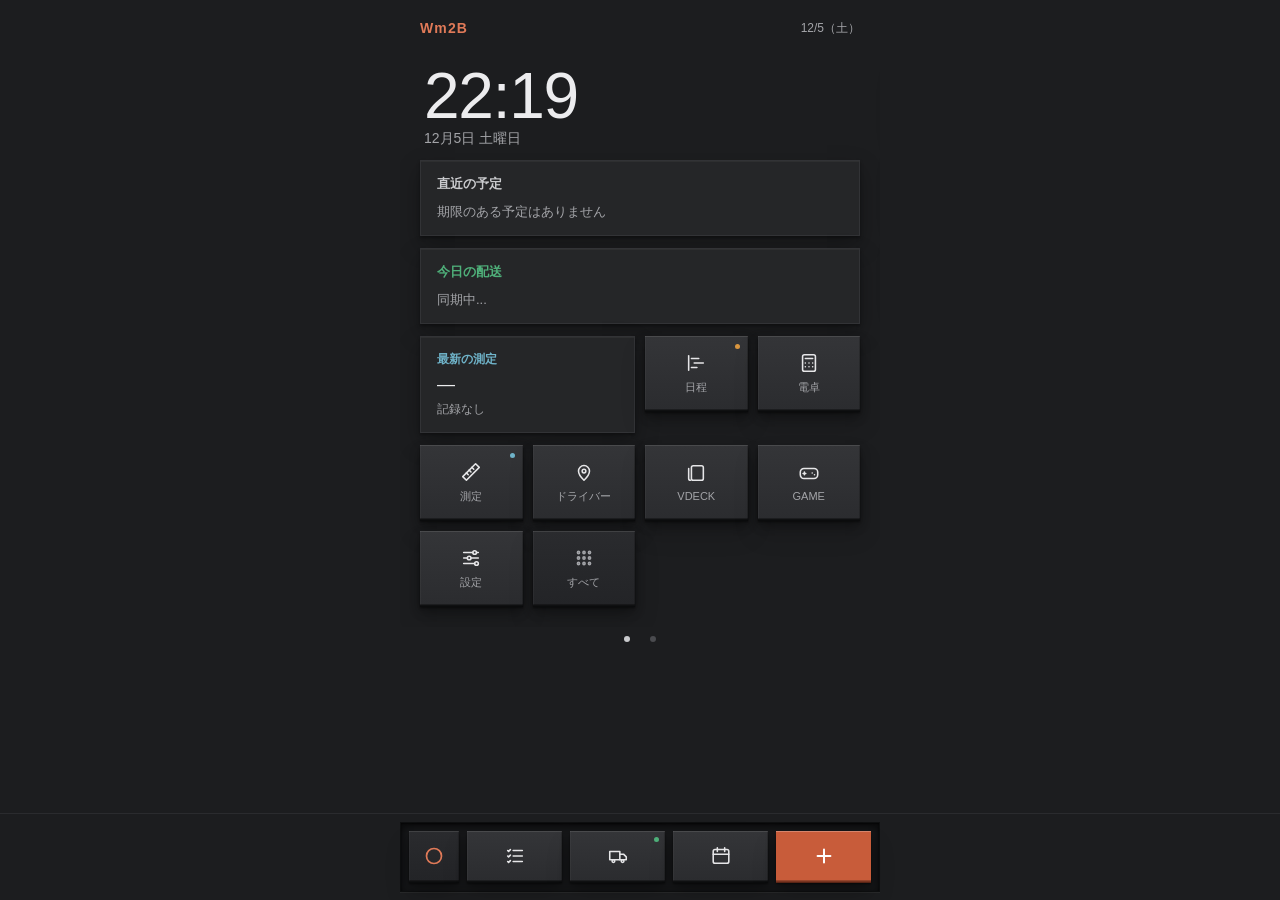
==== index.html @ 2be6dd9e "ドックのホームキーを並べ替え可能にし、アイコンをAndroid風の丸に変更 ホームキー(hk)を並びの1項目にして、ドックの中でだけ動かせるようにした（ホーム画面への移動・非表示は不可）。 以前の保存" ====
<!DOCTYPE html>
<html lang="ja">
<head>
  <meta charset="UTF-8">
  <meta name="viewport" content="width=device-width, initial-scale=1.0, maximum-scale=1.0, user-scalable=no">
  <meta name="theme-color" content="#1C1D1F">
  <meta name="apple-mobile-web-app-capable" content="yes">
  <meta name="apple-mobile-web-app-status-bar-style" content="black">
  <meta name="apple-mobile-web-app-title" content="Wm2B">
  <link rel="manifest" href="manifest.json">
  <link rel="apple-touch-icon" href="icons/icon-192.png">
  <title>Wm2B</title>
  <link rel="stylesheet" href="style.css">
</head>
<body>

<!-- ========== MASCOT DEF (hidden) ========== -->
<!-- オリジナルキャラ「リマちゃん」 クリーム色のシンプルぷりぷり生物 -->
<svg width="0" height="0" style="position:absolute">
  <defs>
    <symbol id="rimachan" viewBox="0 0 100 105">
      <circle cx="50" cy="56" r="44" fill="#F0EBE6"/>
      <circle cx="33" cy="44" r="2.5" fill="#1A1614"/>
      <circle cx="59" cy="44" r="2.5" fill="#1A1614"/>
      <path d="M39 54 Q46 57 53 54"
            stroke="#1A1614" stroke-width="2.5" fill="none" stroke-linecap="round"/>
    </symbol>
  </defs>
</svg>

<!-- ========== HEADER ========== -->
<header class="header">
  <button class="hdr-home" onclick="openLauncher()" aria-label="ホームへ戻る">
    <svg viewBox="0 0 24 24" fill="none" stroke="currentColor" stroke-width="2.2" stroke-linecap="round" stroke-linejoin="round"><path d="M15 5l-7 7 7 7"/></svg>
  </button>
  <span class="header-title" onclick="forceUpdate()" style="cursor:pointer;">Wm2B</span>
  <span class="urgent-badge" id="urgentBadge"></span>
  <span class="header-date" id="headerDate"></span>
  <button class="pat-status" id="patStatus" onclick="showPatStatusDetail()" aria-label="投函箱PAT接続状態"></button>
</header>

<!-- ========== MAIN ========== -->
<main class="main">

  <!-- HOME -->
  <div id="tab-home" class="tab-content active">
    <div id="notifBanner" class="banner" style="display:none">
      <span>🔔 期限前に通知を受け取りませんか？</span>
      <button onclick="requestNotif()">許可する</button>
    </div>

    <div id="homeContent"></div>

    <button class="btn btn-accent" style="margin-top:14px;" onclick="switchTab('add', document.getElementById('nav-add') || document.createElement('button')); rimaTapCount();">＋ 追加</button>
  </div>

  <!-- ADD -->
  <div id="tab-add" class="tab-content">
    <form id="addForm" autocomplete="off">
      <div class="form-group">
        <label class="form-label">タイトル <span style="color:var(--danger)">*</span></label>
        <div class="input-wrap">
        <input type="text" class="form-input" id="titleInput" placeholder="例：○○社 納品締め切り" required>
        <button type="button" class="clear-x" onclick="clearFormInput(this)">×</button>
        </div>
      </div>
      <div class="form-group">
        <label class="form-label">期限日 <span style="color:var(--danger)">*</span></label>
        <div class="input-wrap">
        <input type="date" class="form-input" id="deadlineInput" required>
        <button type="button" class="clear-x" onclick="clearFormInput(this)">×</button>
        </div>
      </div>
      <div class="form-group">
        <label class="form-label">カテゴリー</label>
        <select class="form-input" id="categoryInput">
          <option value="manual">手動入力</option>
          <option value="excel">Excel（SGT）</option>
          <option value="obsidian">Obsidian</option>
          <option value="claude">Claude会話</option>
        </select>
      </div>
      <div class="form-group">
        <label class="form-label">何日前から通知</label>
        <select class="form-input" id="advanceDaysInput">
          <option value="1">1日前</option>
          <option value="3" selected>3日前</option>
          <option value="5">5日前</option>
          <option value="7">1週間前</option>
          <option value="14">2週間前</option>
          <option value="30">1ヶ月前</option>
        </select>
      </div>
      <div class="form-group">
        <label class="form-label">メモ</label>
        <div class="input-wrap is-ta">
        <textarea class="form-input" id="notesInput" placeholder="詳細・備考（任意）"></textarea>
        <button type="button" class="clear-x" onclick="clearFormInput(this)">×</button>
        </div>
      </div>
      <button type="submit" class="btn btn-accent">追加する</button>
    </form>
  </div>

  <!-- SETTINGS -->
  <div id="tab-settings" class="tab-content">

    <!-- グループ1: 通知 -->
    <div class="set-group">
      <div class="set-section-title">通知</div>
      <div class="set-item set-only">
        <div class="set-info">
          <div class="set-label">通知設定</div>
          <div class="set-sub" id="notifStatus">確認中...</div>
        </div>
        <div class="set-act">
          <button class="sm-btn sm-btn-accent" onclick="requestNotif()">設定する</button>
        </div>
      </div>
    </div>

    <!-- グループ2: 表示 -->
    <div class="set-group">
      <div class="set-section-title">表示</div>
      <div class="set-item set-first">
        <div class="set-info">
          <div class="set-label">完了済みを表示</div>
          <div class="set-sub">ホームに完了リマインドも出す</div>
        </div>
        <div class="set-act">
          <label class="toggle">
            <input type="checkbox" id="showCompleted" onchange="renderHome()">
            <span class="toggle-sl"></span>
          </label>
        </div>
      </div>
    </div>

    <!-- ホーム画面：長押し編集の「−」で隠したキー・ウィジェットをここから戻す（launcher.js:lnRenderHiddenList） -->
    <div class="set-group">
      <div class="set-section-title">ホーム画面</div>
      <div id="lnHiddenList"></div>
    </div>

    <!-- グループ3: GitHub Gist 同期 -->
    <div class="set-group">
      <div class="set-section-title">GitHub Gist 同期</div>
      <div class="set-item set-first set-col">
        <div class="set-label">🔗 自動同期</div>
        <div class="set-sub">毎晩23:45にタスクスケジューラが自動更新します</div>
        <div style="font-size:11px; color:var(--text-faint); word-break:break-all; background:var(--bg-2); border:1px solid var(--border); border-radius:8px; padding:8px 10px; font-family:monospace; line-height:1.6;" id="gistUrlDisplay"></div>
        <button class="sm-btn sm-btn-accent" style="width:100%; padding:9px;" onclick="syncFromGist(true)">今すぐ同期</button>
      </div>
      <div class="set-item set-last set-col">
        <div class="set-label">📬 投函箱Gist設定</div>
        <div class="set-sub">手動追加をObsidianに届ける仕組み（各デバイスで1回だけ設定）</div>
        <input type="text" class="form-input" id="mailboxGistId" placeholder="GistID（URLの末尾の英数字）" style="font-size:13px;">
        <input type="password" class="form-input" id="mailboxPat" placeholder="Fine-grained PAT" style="font-size:13px;">
        <button class="sm-btn sm-btn-accent" style="width:100%; padding:9px;" onclick="saveMailboxSettings()">保存する</button>
        <div style="font-size:11px; color:var(--text-faint);" id="mailboxStatus"></div>
      </div>
    </div>

    <!-- グループ4: データ管理 -->
    <div class="set-group">
      <div class="set-section-title">データ管理</div>
      <div class="set-item set-first">
        <div class="set-info">
          <div class="set-label">データエクスポート</div>
          <div class="set-sub">JSONでバックアップ保存</div>
        </div>
        <div class="set-act">
          <button class="sm-btn sm-btn-sec" onclick="exportData()">書き出す</button>
        </div>
      </div>
      <div class="set-item set-last">
        <div class="set-info">
          <div class="set-label">バックアップを復元</div>
          <div class="set-sub">エクスポートしたJSONを読み込む</div>
        </div>
        <div class="set-act">
          <label class="sm-btn sm-btn-sec" style="cursor:pointer; display:inline-block;">
            <input type="file" accept=".json" style="display:none" onchange="importBackup(this)">
            読み込む
          </label>
        </div>
      </div>
    </div>

    <!-- 操作ボタン群 -->
    <div style="margin-top:4px;">
      <button class="btn btn-secondary" onclick="forceUpdate()">🔄 最新版に更新</button>
      <button class="btn btn-secondary" onclick="clearCompleted()">完了済みをまとめて削除</button>
      <button class="btn btn-danger" onclick="clearAll()">全データ削除</button>
    </div>
    <div style="text-align:center; margin-top:28px; color:var(--text-faint); font-size:11px; line-height:2;">
      おじさんリマインダー v1.5<br>
      データはこのデバイスのみに保存されます
    </div>
  </div>

  <!-- CALENDAR -->
  <div id="tab-calendar" class="tab-content">
    <div class="cal-nav">
      <button class="cal-nav-btn" onclick="calPrev()">‹</button>
      <span class="cal-month-label" id="calMonthLabel"></span>
      <button class="cal-nav-btn" onclick="calNext()">›</button>
    </div>
    <div class="cal-grid" id="calGrid"></div>
    <div id="calDetail"></div>
  </div>

  <!-- SCHEDULE -->
  <div id="tab-schedule" class="tab-content">
    <div class="sch-title-bar">引取・配送日程</div>
    <div class="sch-week-nav">
      <button type="button" class="sch-week-btn" id="schPrevBtn" onclick="schPrevWeek()">◀ 前週</button>
      <span class="sch-week-label" id="schWeekLabel">今週</span>
      <button type="button" class="sch-week-btn" id="schNextBtn" onclick="schNextWeek()">来週 ▶</button>
    </div>
    <div id="scheduleGrid"></div>
    <div id="schSynced" class="sch-synced"></div>
  </div>

  <!-- GANTT -->
  <div id="tab-gantt" class="tab-content">
    <div class="gantt-summary">工程ガントチャート（SGT2605 日程シート）</div>
    <div class="gantt-outer" id="ganttOuter">
      <div id="ganttInner"></div>
    </div>
  </div>

  <!-- CALC -->
  <div id="tab-calc" class="tab-content">
    <div class="calc-pg-wrap" id="calcPgWrap">
      <div class="calc-pg" id="calcPg0">
        <div class="calc-container">

      <!-- 変換パネル -->
      <div class="calc-conv">
        <div class="calc-conv-item">
          <div class="calc-conv-value" id="convKgfNm">—</div>
        </div>
        <div class="calc-conv-item">
          <div class="calc-conv-value" id="convNmKgf">—</div>
        </div>
        <div class="calc-conv-item">
          <div class="calc-conv-value" id="convTg">—</div>
        </div>
        <div class="calc-conv-item">
          <div class="calc-conv-value" id="convSrb">—</div>
        </div>
        <div class="calc-conv-item">
          <div class="calc-conv-value" id="convSra">—</div>
        </div>
      </div>

      <!-- 電卓本体 -->
      <div class="calc-right">
        <!-- 上: 履歴パネル -->
        <div class="calc-history">
          <div class="calc-history-title">履歴</div>
          <div class="calc-history-list" id="calcHistoryList">
            <div class="calc-history-empty">まだ計算してへん</div>
          </div>
        </div>
        <div class="calc-display">
          <div class="calc-sub" id="calcSub"></div>
          <div class="calc-main" id="calcMain">0</div>
        </div>
        <div class="calc-grid">
          <button class="calc-btn calc-btn-func" onclick="calcFn('C')">C</button>
          <button class="calc-btn calc-btn-func" onclick="calcFn('⌫')">⌫</button>
          <button class="calc-btn calc-btn-func" onclick="calcFn('+/-')">+/−</button>
          <button class="calc-btn calc-btn-op"   onclick="calcFn('÷')">÷</button>
          <button class="calc-btn calc-btn-num"  onclick="calcNum('7')">7</button>
          <button class="calc-btn calc-btn-num"  onclick="calcNum('8')">8</button>
          <button class="calc-btn calc-btn-num"  onclick="calcNum('9')">9</button>
          <button class="calc-btn calc-btn-op"   onclick="calcFn('×')">×</button>
          <button class="calc-btn calc-btn-num"  onclick="calcNum('4')">4</button>
          <button class="calc-btn calc-btn-num"  onclick="calcNum('5')">5</button>
          <button class="calc-btn calc-btn-num"  onclick="calcNum('6')">6</button>
          <button class="calc-btn calc-btn-op"   onclick="calcFn('−')">−</button>
          <button class="calc-btn calc-btn-num"  onclick="calcNum('1')">1</button>
          <button class="calc-btn calc-btn-num"  onclick="calcNum('2')">2</button>
          <button class="calc-btn calc-btn-num"  onclick="calcNum('3')">3</button>
          <button class="calc-btn calc-btn-op"   onclick="calcFn('+')">+</button>
          <button class="calc-btn calc-btn-num calc-btn-wide" onclick="calcNum('0')">0</button>
          <button class="calc-btn calc-btn-num"  onclick="calcNum('.')">.</button>
          <button class="calc-btn calc-btn-eq"   onclick="calcFn('=')">=</button>
        </div>
      </div>

        </div>
      </div>
      <div class="calc-pg pg-right" id="calcPg1">
        <div class="meas-container"><div class="meas-reset-bar">
          <button class="meas-bar-btn meas-bar-save" onclick="measSave()">SAVE</button>
          <button class="meas-bar-btn meas-bar-log"  id="measLogBtn" onclick="measToggleHist()">LOG</button>
          <button class="meas-bar-btn meas-bar-reset" onclick="resetAllMeas()">全リセット</button>
        </div>
          <div class="meas-phase">
            <div class="meas-phase-hd th-u">U相</div>
            <table class="meas-tbl">
              <tr><th style="width:8%"></th><th class="th-ur"><span class="meas-th-inner">R<button class="col-reset" onclick="clearMeasCol('u','r')">CLR</button></span></th><th class="meas-sep-th"></th><th><span class="meas-th-inner">A<button class="col-reset" onclick="clearMeasCol('u','a')">CLR</button></span></th><th><span class="meas-th-inner">B<button class="col-reset" onclick="clearMeasCol('u','b')">CLR</button></span></th></tr>
              <tr><td class="meas-lbl">ON</td>
                <td><div class="meas-td-wrap"><input class="meas-in" id="mu_on_r" type="text" inputmode="decimal" pattern="[0-9.\-]*" oninput="autoDecimalMeas(this,'u')"><button class="meas-x" onclick="clearMeasInput(this,'u')">×</button></div></td>
                <td class="meas-sep-lbl">OFF</td>
                <td><div class="meas-td-wrap"><input class="meas-in" id="mu_on_a" type="text" inputmode="decimal" pattern="[0-9.\-]*" oninput="autoDecimalMeas(this,'u')"><button class="meas-x" onclick="clearMeasInput(this,'u')">×</button></div></td>
                <td><div class="meas-td-wrap"><input class="meas-in" id="mu_on_b" type="text" inputmode="decimal" pattern="[0-9.\-]*" oninput="autoDecimalMeas(this,'u')"><button class="meas-x" onclick="clearMeasInput(this,'u')">×</button></div></td></tr>
              <tr><td class="meas-lbl">OFF</td>
                <td><div class="meas-td-wrap"><input class="meas-in" id="mu_off_r" type="text" inputmode="decimal" pattern="[0-9.\-]*" oninput="autoDecimalMeas(this,'u')"><button class="meas-x" onclick="clearMeasInput(this,'u')">×</button></div></td>
                <td class="meas-sep-lbl">ON</td>
                <td><div class="meas-td-wrap"><input class="meas-in" id="mu_off_a" type="text" inputmode="decimal" pattern="[0-9.\-]*" oninput="autoDecimalMeas(this,'u')"><button class="meas-x" onclick="clearMeasInput(this,'u')">×</button></div></td>
                <td><div class="meas-td-wrap"><input class="meas-in" id="mu_off_b" type="text" inputmode="decimal" pattern="[0-9.\-]*" oninput="autoDecimalMeas(this,'u')"><button class="meas-x" onclick="clearMeasInput(this,'u')">×</button></div></td></tr>
              <tr><td class="meas-lbl">判定</td>
                <td class="meas-diff" id="mu_d_r"><span class="d-num">—</span><span class="d-lbl"></span></td>
                <td class="meas-sep-td"></td>
                <td class="meas-diff" id="mu_d_a"><span class="d-num">—</span><span class="d-lbl"></span></td>
                <td class="meas-diff" id="mu_d_b"><span class="d-num">—</span><span class="d-lbl"></span></td></tr>
            </table>
          </div>
          <div class="meas-phase">
            <div class="meas-phase-hd th-v">V相</div>
            <table class="meas-tbl">
              <tr><th style="width:8%"></th><th class="th-vr"><span class="meas-th-inner">R<button class="col-reset" onclick="clearMeasCol('v','r')">CLR</button></span></th><th class="meas-sep-th"></th><th><span class="meas-th-inner">A<button class="col-reset" onclick="clearMeasCol('v','a')">CLR</button></span></th><th><span class="meas-th-inner">B<button class="col-reset" onclick="clearMeasCol('v','b')">CLR</button></span></th></tr>
              <tr><td class="meas-lbl">ON</td>
                <td><div class="meas-td-wrap"><input class="meas-in" id="mv_on_r" type="text" inputmode="decimal" pattern="[0-9.\-]*" oninput="autoDecimalMeas(this,'v')"><button class="meas-x" onclick="clearMeasInput(this,'v')">×</button></div></td>
                <td class="meas-sep-lbl">OFF</td>
                <td><div class="meas-td-wrap"><input class="meas-in" id="mv_on_a" type="text" inputmode="decimal" pattern="[0-9.\-]*" oninput="autoDecimalMeas(this,'v')"><button class="meas-x" onclick="clearMeasInput(this,'v')">×</button></div></td>
                <td><div class="meas-td-wrap"><input class="meas-in" id="mv_on_b" type="text" inputmode="decimal" pattern="[0-9.\-]*" oninput="autoDecimalMeas(this,'v')"><button class="meas-x" onclick="clearMeasInput(this,'v')">×</button></div></td></tr>
              <tr><td class="meas-lbl">OFF</td>
                <td><div class="meas-td-wrap"><input class="meas-in" id="mv_off_r" type="text" inputmode="decimal" pattern="[0-9.\-]*" oninput="autoDecimalMeas(this,'v')"><button class="meas-x" onclick="clearMeasInput(this,'v')">×</button></div></td>
                <td class="meas-sep-lbl">ON</td>
                <td><div class="meas-td-wrap"><input class="meas-in" id="mv_off_a" type="text" inputmode="decimal" pattern="[0-9.\-]*" oninput="autoDecimalMeas(this,'v')"><button class="meas-x" onclick="clearMeasInput(this,'v')">×</button></div></td>
                <td><div class="meas-td-wrap"><input class="meas-in" id="mv_off_b" type="text" inputmode="decimal" pattern="[0-9.\-]*" oninput="autoDecimalMeas(this,'v')"><button class="meas-x" onclick="clearMeasInput(this,'v')">×</button></div></td></tr>
              <tr><td class="meas-lbl">判定</td>
                <td class="meas-diff" id="mv_d_r"><span class="d-num">—</span><span class="d-lbl"></span></td>
                <td class="meas-sep-td"></td>
                <td class="meas-diff" id="mv_d_a"><span class="d-num">—</span><span class="d-lbl"></span></td>
                <td class="meas-diff" id="mv_d_b"><span class="d-num">—</span><span class="d-lbl"></span></td></tr>
            </table>
          </div>
          <div class="meas-phase">
            <div class="meas-phase-hd th-w">W相</div>
            <table class="meas-tbl">
              <tr><th style="width:8%"></th><th class="th-wr"><span class="meas-th-inner">R<button class="col-reset" onclick="clearMeasCol('w','r')">CLR</button></span></th><th class="meas-sep-th"></th><th><span class="meas-th-inner">A<button class="col-reset" onclick="clearMeasCol('w','a')">CLR</button></span></th><th><span class="meas-th-inner">B<button class="col-reset" onclick="clearMeasCol('w','b')">CLR</button></span></th></tr>
              <tr><td class="meas-lbl">ON</td>
                <td><div class="meas-td-wrap"><input class="meas-in" id="mw_on_r" type="text" inputmode="decimal" pattern="[0-9.\-]*" oninput="autoDecimalMeas(this,'w')"><button class="meas-x" onclick="clearMeasInput(this,'w')">×</button></div></td>
                <td class="meas-sep-lbl">OFF</td>
                <td><div class="meas-td-wrap"><input class="meas-in" id="mw_on_a" type="text" inputmode="decimal" pattern="[0-9.\-]*" oninput="autoDecimalMeas(this,'w')"><button class="meas-x" onclick="clearMeasInput(this,'w')">×</button></div></td>
                <td><div class="meas-td-wrap"><input class="meas-in" id="mw_on_b" type="text" inputmode="decimal" pattern="[0-9.\-]*" oninput="autoDecimalMeas(this,'w')"><button class="meas-x" onclick="clearMeasInput(this,'w')">×</button></div></td></tr>
              <tr><td class="meas-lbl">OFF</td>
                <td><div class="meas-td-wrap"><input class="meas-in" id="mw_off_r" type="text" inputmode="decimal" pattern="[0-9.\-]*" oninput="autoDecimalMeas(this,'w')"><button class="meas-x" onclick="clearMeasInput(this,'w')">×</button></div></td>
                <td class="meas-sep-lbl">ON</td>
                <td><div class="meas-td-wrap"><input class="meas-in" id="mw_off_a" type="text" inputmode="decimal" pattern="[0-9.\-]*" oninput="autoDecimalMeas(this,'w')"><button class="meas-x" onclick="clearMeasInput(this,'w')">×</button></div></td>
                <td><div class="meas-td-wrap"><input class="meas-in" id="mw_off_b" type="text" inputmode="decimal" pattern="[0-9.\-]*" oninput="autoDecimalMeas(this,'w')"><button class="meas-x" onclick="clearMeasInput(this,'w')">×</button></div></td></tr>
              <tr><td class="meas-lbl">判定</td>
                <td class="meas-diff" id="mw_d_r"><span class="d-num">—</span><span class="d-lbl"></span></td>
                <td class="meas-sep-td"></td>
                <td class="meas-diff" id="mw_d_a"><span class="d-num">—</span><span class="d-lbl"></span></td>
                <td class="meas-diff" id="mw_d_b"><span class="d-num">—</span><span class="d-lbl"></span></td></tr>
            </table>
          </div>

        </div>
      <!-- ===== SAVE パネル（calcPg1直下） ===== -->
      <div class="meas-save-panel" id="measSavePanel">
        <div class="meas-sp-title">SAVE — 機番を入力して保存</div>
        <div class="meas-sp-kiban-row">
          <span class="meas-sp-lbl">機番</span>
          <input class="meas-sp-kiban-in" id="measKibanIn" type="text" inputmode="numeric" pattern="[0-9]*" placeholder="機番を入力">
        </div>
        <div class="meas-sp-status-row" id="measSaveStatusRow">
          <button class="meas-sp-status sel" data-status="完成時">完成時</button>
          <button class="meas-sp-status"     data-status="出荷前">出荷前</button>
          <button class="meas-sp-status"     data-status="AG中">AG中</button>
          <button class="meas-sp-status"     data-status="AG後">AG後</button>
        </div>
        <div class="meas-sp-act-row">
          <button class="meas-sp-cancel" onclick="measCloseSavePanel()">キャンセル</button>
          <button class="meas-sp-ok"     onclick="measConfirmSave()">保存する</button>
        </div>
      </div>
      <!-- ===== LOG ビュー（calcPg1直下） ===== -->
      <div class="meas-hist-view hidden" id="measHistView">
        <div class="meas-hist-sidebar" id="measHistSidebar">
          <button class="meas-hist-back" onclick="measToggleHist()">◀ 測定へ戻る</button>
          <div class="meas-hist-sidebar-hd">保存履歴</div>
          <div id="measHistList"></div>
        </div>
        <div class="meas-hist-detail" id="measHistDetail">
          <div class="meas-hist-empty">← 履歴を選択</div>
        </div>
      </div>
      </div>
      <div class="calc-pg pg-right" id="calcPg2">
        <div class="vape-container">
          <div class="vape-title">ニコチン調合計算</div>
          <div class="vape-section">
            <div class="vape-label">Liquid</div>
            <div class="vape-presets">
              <button class="vape-preset" onclick="vapeSetVol(30,this)">30ml</button>
              <button class="vape-preset" onclick="vapeSetVol(60,this)">60ml</button>
              <button class="vape-preset" onclick="vapeSetVol(120,this)">120ml</button>
            </div>
            <div class="vape-input-row">
              <input type="text" inputmode="decimal" pattern="[0-9.]*" class="vape-in" id="vapeVol" placeholder="0" oninput="vapeCalc()">
              <span class="vape-unit">ml</span>
            </div>
          </div>
          <div class="vape-section">
            <div class="vape-label">目標ニコチン濃度</div>
            <div class="vape-target-grid">
              <button class="vape-preset" onclick="vapeSetTarget(5,this)">5</button>
              <button class="vape-preset" onclick="vapeSetTarget(6,this)">6</button>
              <button class="vape-preset" onclick="vapeSetTarget(7,this)">7</button>
              <button class="vape-preset" onclick="vapeSetTarget(8,this)">8</button>
              <button class="vape-preset" onclick="vapeSetTarget(9,this)">9</button>
              <button class="vape-preset" onclick="vapeSetTarget(10,this)">10</button>
              <button class="vape-preset" onclick="vapeSetTarget(11,this)">11</button>
              <button class="vape-preset" onclick="vapeSetTarget(12,this)">12</button>
            </div>
            <div class="vape-unit" style="text-align:right; margin-top:6px;">mg/ml</div>
          </div>
          <div class="vape-section">
            <div class="vape-label">ニコチン原液濃度</div>
            <div class="vape-nicbase-row">
              <div class="vape-fixed-val">200 mg/ml</div>
              <span class="vape-result-val" id="vapeResNic">—</span>
            </div>
          </div>
        </div>
      </div>
    </div>
    <div class="calc-dots">
      <span class="calc-dot on" id="cdot0" onclick="calcPgGoto(0)"></span>
      <span class="calc-dot" id="cdot1" onclick="calcPgGoto(1)"></span>
      <span class="calc-dot" id="cdot2" onclick="calcPgGoto(2)"></span>
    </div>
  </div>

  <!-- VDECK（動画プレイヤー・別アプリをiframeで内蔵） -->
  <div id="tab-vdeck" class="tab-content">
    <iframe id="vdeckFrame" class="vdeck-frame" data-src="VDEK-main/index.html" title="VDECK" loading="lazy"></iframe>
  </div>

</main>

<!-- ========== FLOATING NAV（丸ボタン。タップでリングメニューをオーバーレイ表示） ========== -->
<!-- 2026-08-16：縦リストのハンバーガーメニュー(nav-menu/nav-overlay)は廃止し、三本線タップで
     起動時と同じリングメニュー(#topRingScreen)をオーバーレイ表示する方式に統一した。
     「同期」機能は設定タブの「今すぐ同期」ボタンに既に同等の導線があるためリングには追加していない。 -->
<nav class="fab-layer">

  <!-- リマちゃん表示は一旦廃止（rimaWrapは使わなくなったがrima.js側は残す。ゲーム起動はGAME項目から） -->

  <!-- メニューを開く丸ボタン（下部中央）。リング表示中はこのボタン自体がリングの裏に隠れるため、
       閉じる操作はリング側に重ねて表示する#ringCloseFab（同じ見た目のボタン）が担う -->
  <!-- 2026-10-29：三本線の丸ボタンからホームバーに変更。タップでホーム画面(#launcher)を開く -->
  <button class="menu-fab home-bar" id="menuFab" onclick="openLauncher()" aria-label="ホーム"><span></span></button>

</nav>

<div class="toast" id="toast"></div>

<!-- ========== EDIT PANEL ========== -->
<div class="edit-overlay" id="editOverlay" onclick="closeEdit()"></div>
<div class="edit-panel" id="editPanel">
  <div class="edit-panel-title">リマインドを編集</div>
  <div class="edit-field">
    <label class="edit-label">タイトル</label>
    <input type="text" class="edit-input" id="editTitle">
  </div>
  <div class="edit-field">
    <label class="edit-label">期限日</label>
    <input type="date" class="edit-input" id="editDeadline">
    <div class="edit-snz-row">
      <button class="ract snz-btn" onclick="snoozeEdit(1)">+1日</button>
      <button class="ract snz-btn" onclick="snoozeEdit(3)">+3日</button>
      <button class="ract snz-btn" onclick="snoozeEdit(7)">+1週間</button>
    </div>
  </div>
  <div class="edit-field">
    <label class="edit-label">メモ</label>
    <textarea class="edit-input" id="editNotes" rows="3" placeholder="詳細・備考（任意）"></textarea>
  </div>
  <div class="edit-act-row">
    <button class="edit-cancel" onclick="closeEdit()">キャンセル</button>
    <button class="edit-ok" onclick="saveEdit()">保存</button>
  </div>
</div>

<!-- ========== GAME PANEL ========== -->
<div class="game-overlay" id="gameOverlay" onclick="closeGame()"></div>
<div class="game-panel" id="gamePanel"></div>

<!-- ========== LAUNCHER（ホーム画面。2026-10-29：リングメニューから置き換え） ========== -->
<div class="launcher hide" id="launcher">
  <div class="ln-inner">
    <div class="ln-head">
      <button class="ln-logo" onclick="forceUpdate()">Wm2B</button>
      <span class="ln-headdate" id="lnHeadDate"></span>
      <span class="ln-editbar">
        <button class="ln-key ln-edit-btn" onclick="lnResetLayout()">初期配置</button>
        <button class="ln-key accent ln-edit-btn" onclick="lnSetEditing(false)">完了</button>
      </span>
    </div>

    <!-- 横スワイプでページ切替。中のウィジェット・キーは並び順を保存しているので launcher.js の renderLnLayout() が描く -->
    <div class="ln-pages" id="lnPages" onscroll="lnPageDots()">
      <div class="ln-page"><div class="ln-zone" id="lnZoneP1" data-lzone="p1"></div></div>
      <div class="ln-page"><div class="ln-zone" id="lnZoneP2" data-lzone="p2"></div></div>
    </div>
    <div class="ln-dots" id="lnDots">
      <button class="on" onclick="lnGoPage(0)" aria-label="1ページ目"></button>
      <button onclick="lnGoPage(1)" aria-label="2ページ目"></button>
    </div>
  </div>
</div>

<!-- 下部ドック。ホーム画面だけでなく、どの画面を開いていても表示する（横向きでは隠して右下のホームバーを使う）。
     キーは長押しで並べ替え・ホーム画面との出し入れができる（ホームキー(hk)はドックの中だけで動かせる） -->
<div class="ln-dock-wrap" id="lnDockWrap">
  <div class="ln-dock">
    <div class="ln-dock-zone" id="lnDock" data-lzone="dock"></div>
  </div>
</div>

<div class="ln-drawer" id="lnDrawer" onclick="if(event.target===this) closeLnDrawer()">
  <div class="ln-sheet">
    <button class="ln-handle" onclick="closeLnDrawer()" aria-label="アプリ一覧を閉じる"><span></span></button>
    <label class="ln-search">
      <svg viewBox="0 0 24 24" fill="none" stroke="currentColor" stroke-width="2" stroke-linecap="round"><circle cx="11" cy="11" r="6"/><path d="M20 20l-4.5-4.5"/></svg>
      <input type="search" id="lnSearch" placeholder="アプリを検索" aria-label="アプリを検索" oninput="renderLnAppList()" autocomplete="off">
    </label>
    <div class="ln-list" id="lnAppList"></div>
  </div>
</div>

<!-- ========== CAMERA（アプリ内カメラ。2026-10-29追加。処理はcamera.js） ========== -->
<div class="cam hide" id="camView">
  <video class="cam-video" id="camVideo" autoplay playsinline muted></video>
  <img class="cam-shot" id="camShot" alt="撮影した写真">
  <div class="cam-msg" id="camMsg"></div>
  <div class="cam-flash" id="camFlash"></div>
  <div class="cam-top">
    <button class="ln-key cam-btn" onclick="closeCamera()" aria-label="カメラを閉じる">
      <svg viewBox="0 0 24 24" fill="none" stroke="currentColor" stroke-width="2" stroke-linecap="round"><path d="M6 6l12 12M18 6L6 18"/></svg>
    </button>
    <button class="ln-key cam-btn cam-live-only" onclick="flipCamera()" aria-label="前面・背面カメラを切替">
      <svg viewBox="0 0 24 24" fill="none" stroke="currentColor" stroke-width="1.8" stroke-linecap="round" stroke-linejoin="round"><path d="M4 9a8 8 0 0 1 14.5-3M20 4v4h-4"/><path d="M20 15a8 8 0 0 1-14.5 3M4 20v-4h4"/></svg>
    </button>
  </div>
  <div class="cam-bottom cam-live-only">
    <button class="ln-key accent cam-shutter" onclick="takePhoto()" aria-label="撮影">
      <svg viewBox="0 0 24 24" fill="none" stroke="currentColor" stroke-width="1.8" stroke-linecap="round" stroke-linejoin="round"><path d="M3 8h4l2-3h6l2 3h4v11H3z"/><circle cx="12" cy="13" r="3.5"/></svg>
    </button>
  </div>
  <div class="cam-bottom cam-review-only">
    <button class="ln-key cam-act" onclick="retakePhoto()">撮り直す</button>
    <button class="ln-key accent cam-act" onclick="savePhoto()">保存・共有</button>
  </div>
</div>

<!-- ========== TOP RING SCREEN（旧・起動時トップページ・リングメニュー） ========== -->
<!-- 2026-10-29：ホーム画面(#launcher)に置き換えたため常に非表示。ui.jsのリング処理が要素を参照するのでDOMは残している -->
<div class="top-ring-screen hide" id="topRingScreen">

  <!-- リング表示中は本物の.menu-fabがこの画面の下に隠れて押せなくなるため、見た目が同じボタンを
       ここに重ねて表示し、同じ場所をもう一度タップすればリングを閉じられるようにしている（2026-08-16） -->
  <button class="menu-fab" id="ringCloseFab" onclick="toggleRingOverlay()">
    <svg viewBox="0 0 24 24" fill="none" stroke="currentColor" stroke-width="1.8" stroke-linecap="round">
      <line x1="4" y1="7" x2="20" y2="7"/><line x1="4" y1="12" x2="20" y2="12"/><line x1="4" y1="17" x2="20" y2="17"/>
    </svg>
  </button>

  <div class="ring-clock" id="ringClock">
    <div class="ring-clock-row">
      <div class="ring-clock-month" id="ringClockMonth">--</div>
      <div class="ring-clock-sub">
        <div class="ring-clock-date" id="ringClockDate">--(-)</div>
        <div class="ring-clock-time" id="ringClockTime">--:--:--</div>
      </div>
    </div>
  </div>

  <div class="ring-wrap" id="ringWrap">
    <div class="ring-center">
      <span class="ring-logo">Wm2B</span>
    </div>

    <div class="ring-spin" id="ringSpin">

      <button class="ring-item" style="--i:0" data-tab="home">
        <span class="ring-item-inner">
          <span class="nav-dot" id="homeDot"></span>
          <svg viewBox="0 0 24 24" fill="none" stroke="currentColor" stroke-width="1.8" stroke-linecap="round" stroke-linejoin="round">
            <path d="M3 12L12 4L21 12V21H15V15H9V21H3V12Z"/>
          </svg>
          <span>予定</span>
        </span>
      </button>

      <button class="ring-item" style="--i:1" data-tab="schedule">
        <span class="ring-item-inner">
          <svg viewBox="0 0 24 24" fill="none" stroke="currentColor" stroke-width="1.8" stroke-linecap="round" stroke-linejoin="round">
            <rect x="1" y="3" width="15" height="13" rx="1"/>
            <path d="M16 8h4l3 3v5h-7V8z"/>
            <circle cx="5.5" cy="18.5" r="2.5"/><circle cx="18.5" cy="18.5" r="2.5"/>
          </svg>
          <span>配送</span>
        </span>
      </button>

      <button class="ring-item" style="--i:2" data-tab="gantt">
        <span class="ring-item-inner">
          <svg viewBox="0 0 24 24" fill="none" stroke="currentColor" stroke-width="1.8" stroke-linecap="round" stroke-linejoin="round">
            <line x1="3" y1="4" x2="3" y2="20"/>
            <rect x="4" y="5" width="7" height="3.5" rx="1"/>
            <rect x="4" y="10" width="11" height="3.5" rx="1"/>
            <rect x="4" y="15" width="15" height="3.5" rx="1"/>
          </svg>
          <span>日程</span>
        </span>
      </button>

      <button class="ring-item" style="--i:3" data-tab="calendar">
        <span class="ring-item-inner">
          <svg viewBox="0 0 24 24" fill="none" stroke="currentColor" stroke-width="1.8" stroke-linecap="round" stroke-linejoin="round">
            <rect x="3" y="4" width="18" height="17" rx="2"/>
            <line x1="3" y1="9" x2="21" y2="9"/>
            <line x1="8" y1="2" x2="8" y2="6"/><line x1="16" y1="2" x2="16" y2="6"/>
          </svg>
          <span>カレンダー</span>
        </span>
      </button>

      <button class="ring-item" style="--i:4" data-tab="calc">
        <span class="ring-item-inner">
          <svg viewBox="0 0 24 24" fill="none" stroke="currentColor" stroke-width="1.8" stroke-linecap="round" stroke-linejoin="round">
            <rect x="4" y="2" width="16" height="20" rx="2"/>
            <rect x="7" y="5" width="10" height="4" rx="1"/>
            <circle cx="8"  cy="13" r="1" fill="currentColor"/>
            <circle cx="12" cy="13" r="1" fill="currentColor"/>
            <circle cx="16" cy="13" r="1" fill="currentColor"/>
            <circle cx="8"  cy="17" r="1" fill="currentColor"/>
            <circle cx="12" cy="17" r="1" fill="currentColor"/>
            <circle cx="16" cy="17" r="1" fill="currentColor"/>
          </svg>
          <span>電卓</span>
        </span>
      </button>

      <button class="ring-item" style="--i:5" data-tab="vdeck">
        <span class="ring-item-inner">
          <svg viewBox="0 0 24 24" fill="none" stroke="currentColor" stroke-width="1.8" stroke-linecap="round" stroke-linejoin="round">
            <rect x="2" y="5" width="14" height="14" rx="2"/>
            <path d="M16 10l6-4v12l-6-4z"/>
          </svg>
          <span>VDECK</span>
        </span>
      </button>

      <button class="ring-item" style="--i:6" data-tab="settings">
        <span class="ring-item-inner">
          <svg viewBox="0 0 24 24" fill="none" stroke="currentColor" stroke-width="1.8" stroke-linecap="round">
            <line x1="4" y1="6"  x2="20" y2="6"/>
            <line x1="4" y1="12" x2="20" y2="12"/>
            <line x1="4" y1="18" x2="20" y2="18"/>
            <circle cx="9"  cy="6"  r="2.2" fill="#1A1614" stroke="currentColor" stroke-width="1.8"/>
            <circle cx="16" cy="12" r="2.2" fill="#1A1614" stroke="currentColor" stroke-width="1.8"/>
            <circle cx="11" cy="18" r="2.2" fill="#1A1614" stroke="currentColor" stroke-width="1.8"/>
          </svg>
          <span>設定</span>
        </span>
      </button>

      <button class="ring-item" style="--i:7" data-tab="game">
        <span class="ring-item-inner">
          <svg viewBox="0 0 24 24" fill="none" stroke="currentColor" stroke-width="1.8" stroke-linecap="round" stroke-linejoin="round">
            <rect x="2" y="7" width="20" height="11" rx="5.5"/>
            <line x1="7.5" y1="12.5" x2="7.5" y2="12.5"/>
            <line x1="6" y1="12.5" x2="9" y2="12.5"/><line x1="7.5" y1="11" x2="7.5" y2="14"/>
            <circle cx="15" cy="11" r="0.8" fill="currentColor"/>
            <circle cx="17.5" cy="13.5" r="0.8" fill="currentColor"/>
          </svg>
          <span>GAME</span>
        </span>
      </button>

    </div>
  </div>
</div>

<!-- 分割JS: 読み込み順を変えないこと -->
<script src="core.js"></script>
<script src="rima.js"></script>
<script src="ui.js"></script>
<script src="sync.js"></script>
<script src="calendar.js"></script>
<script src="calc.js"></script>
<script src="game.js"></script>
<script src="quiz.js"></script>
<script src="mahjong.js"></script>
<script src="camera.js"></script>
<script src="launcher.js"></script>
<script src="main.js"></script>
</body>
</html>
---- style.css ----
/* ===== RESET ===== */
    *, *::before, *::after { box-sizing: border-box; margin: 0; padding: 0; }

    /* ===== DARK GRAY PALETTE（2026-10-29：焦げ茶系から暗いグレーに変更。ホーム画面刷新に合わせた） ===== */
    :root {
      --bg:          #1C1D1F;
      --bg-2:        #161719;
      --surface:     #252628;
      --surface-2:   #2F3033;
      --border:      #323336;
      --text:        #ECECEE;
      --text-sub:    #A3A4A8;
      --text-faint:  #5A5B5F;
      --accent:      #C85C3A;
      --accent-dim:  #3A1E12;
      --success:     #2A7A4E;
      --success-dim: #132B1E;
      --warning:     #B87828;
      --warning-dim: #2A1E08;
      --danger:      #B83838;
      --danger-dim:  #2A1010;
      --purple:      #7255A8;
      --purple-dim:  #1E1530;
      --nav-h:       78px; /* 2026-10-29：常駐ドック(.ln-dock-wrap)の高さ。iOSセーフエリア分は各所で別途足している */
      --fab-clear:   78px; /* 電卓・Vdeckなど操作系ページ専用：常駐ドックを避ける高さ（--nav-hと同じ） */
      --header-h:    28px;
    }

    html, body {
      height: 100%;
      font-family: -apple-system, 'Hiragino Sans', 'Yu Gothic UI', sans-serif;
      background: var(--bg);
      color: var(--text);
      overflow-x: hidden;
      overscroll-behavior: none;
      -webkit-tap-highlight-color: transparent;
    }

    /* ===== HEADER ===== */
    .header {
      position: fixed; top: 0; left: 0; right: 0;
      height: var(--header-h);
      background: var(--surface);
      border-bottom: 1px solid var(--border);
      display: flex; align-items: center;
      padding: 0 10px;
      z-index: 200;
      opacity: 0.82;
    }
    .header-mascot { display: none; }
    .header-title {
      font-size: 11px; font-weight: 700; color: var(--text-sub);
      letter-spacing: 0.3px;
    }
    .header-date {
      margin-left: auto;
      font-size: 11px; font-weight: 600; color: var(--text-sub);
      background: var(--surface-2);
      padding: 2px 7px; border-radius: 5px;
    }
    .urgent-badge {
      margin-left: 6px;
      background: var(--accent);
      color: #fff;
      font-size: 10px; font-weight: 700;
      padding: 1px 6px; border-radius: 5px;
      display: none;
    }
    .urgent-badge.show { display: block; }
    .pat-status {
      width: 8px; height: 8px; border-radius: 50%; flex-shrink: 0;
      margin-left: 6px; border: none; padding: 0; cursor: pointer;
      background: var(--text-faint);
    }
    .pat-status.ok  { background: var(--success); }
    .pat-status.ng  { background: var(--danger); }

    /* ===== MAIN ===== */
    .main {
      margin-top: var(--header-h);
      margin-bottom: var(--nav-h);
      padding: 14px 12px;
    }

    /* ===== TABS ===== */
    .tab-content { display: none; }
    .tab-content.active { display: block; animation: tabFadeScale .22s ease; }
    @keyframes tabFadeScale {
      from { opacity: 0; transform: scale(.93); }
      to   { opacity: 1; transform: scale(1); }
    }

    /* ===== BOTTOM NAV ===== */
    .bottom-nav {
      position: fixed; bottom: 0; left: 0; right: 0;
      height: var(--nav-h);
      background: var(--surface);
      border-top: 1px solid var(--border);
      display: flex; align-items: stretch;
      z-index: 200;
      padding-bottom: max(env(safe-area-inset-bottom, 0px), 8px);
    }
    /* リマちゃん wrapper（トグルボタン＋エリア） */
    .rima-wrapper {
      display: flex; align-items: stretch; flex-shrink: 0;
      border-right: 1px solid var(--border);
    }
.rima-nav-area {
      overflow: hidden; width: 0;
      transition: width 0.35s cubic-bezier(0.4, 0, 0.2, 1);
    }
    .rima-nav-area.rima-open { width: 160px; }
    .rima-nav-inner {
      width: 160px; display: flex; align-items: center;
      padding: 8px 8px 8px 8px; gap: 6px;
    }
    .rima-nav-comment {
      flex: 1; font-size: 11px; font-weight: 600;
      color: var(--text-sub); line-height: 1.65;
      overflow-y: auto; scrollbar-width: none;
    }
    .rima-nav-comment::-webkit-scrollbar { display: none; }
    #rimaWrap {
      flex-shrink: 0;
      display: flex; align-items: center;
      transform-origin: center center;
    }
    @keyframes rimaKatakata {
      0%,100% { transform: translateY(0); }
      25%     { transform: translateY(-1px); }
      75%     { transform: translateY(1px); }
    }
    @keyframes rimaSpin {
      0%   { transform: rotate(0deg); }
      100% { transform: rotate(360deg); }
    }
    .nav-grid {
      flex: 1;
      display: grid;
      grid-template-rows: repeat(2, 1fr);
      grid-auto-flow: column;
      grid-auto-columns: calc(100% / 3);
      overflow-x: auto;
      scrollbar-width: none;
      -webkit-overflow-scrolling: touch;
      transition: grid-auto-columns 0.35s cubic-bezier(0.4, 0, 0.2, 1);
    }
    .nav-grid.all-cols { grid-auto-columns: calc(100% / 4); }
    .nav-grid::-webkit-scrollbar { display: none; }
    @media (hover: hover) {
      .nav-grid  { cursor: grab; }
      #ganttOuter { cursor: grab; }
    }
    .nav-btn {
      display: flex; flex-direction: column;
      align-items: center; justify-content: center; gap: 2px;
      background: none; border: none;
      color: var(--text-faint);
      font-size: 9px; font-weight: 600;
      cursor: pointer; font-family: inherit;
      transition: color 0.15s; position: relative;
      border-left: 1px solid var(--border);
    }
    .nav-btn svg { width: 18px; height: 18px; }
    .nav-btn.active { color: var(--accent); }
    /* 列1（1・2番目）は左ボーダーなし、それ以外は左ボーダーあり */
    .nav-btn:nth-child(1),
    .nav-btn:nth-child(2) { border-left: none; }
    /* 2行目（偶数）は上ボーダーあり */
    .nav-btn:nth-child(even) { border-top: 1px solid var(--border); }
    .nav-btn svg { width: 18px; height: 18px; }
    .nav-btn.active { color: var(--accent); }
    .nav-dot {
      position: absolute; top: 4px; right: calc(50% - 12px);
      width: 5px; height: 5px;
      background: var(--danger); border-radius: 50%;
      border: 1.5px solid var(--surface); display: none;
    }
    .nav-dot.show { display: block; }

    /* ===== FLOATING NAV（右下丸ボタン + オーバーレイメニュー） ===== */
    .rima-fab {
      position: fixed; z-index: 250; cursor: pointer;
      left: max(env(safe-area-inset-left, 0px), 10px);
      bottom: calc(max(env(safe-area-inset-bottom, 0px), 8px) + 12px);
      width: 44px; height: 48px;
      display: flex; align-items: center; justify-content: center;
    }
    .rima-fab svg { width: 40px; height: 44px; }
    .rima-fab .rima-nav-comment {
      position: absolute; bottom: 100%; left: 0; margin-bottom: 8px;
      max-width: 170px; font-size: 11px; font-weight: 600; line-height: 1.5;
      color: var(--text-sub); background: var(--surface);
      border: 1px solid var(--border); border-radius: 10px; padding: 8px 10px;
    }
    .rima-fab .rima-nav-comment:empty { display: none; }

    .menu-fab {
      position: fixed; z-index: 260;
      left: 50%; transform: translateX(-50%);
      bottom: calc(max(env(safe-area-inset-bottom, 0px), 8px) + 12px);
      width: 56px; height: 56px; border-radius: 50%;
      background: var(--accent); color: var(--bg);
      border: none; display: flex; align-items: center; justify-content: center;
      box-shadow: 0 3px 14px rgba(0,0,0,.4);
      transition: background .18s ease, color .18s ease, border-color .18s ease;
    }
    .menu-fab svg { width: 24px; height: 24px; transition: transform .2s ease; }
    .menu-fab.open svg { transform: rotate(90deg); }
    .menu-fab.open {
      background: var(--surface); color: var(--accent);
      border: 1px solid var(--border);
      box-shadow: 0 6px 24px rgba(0,0,0,.45);
    }

    .nav-overlay {
      position: fixed; inset: 0; background: rgba(0,0,0,.5);
      z-index: 240; opacity: 0; pointer-events: none; transition: opacity .18s ease;
    }
    .nav-overlay.open { opacity: 1; pointer-events: auto; }

    .nav-menu {
      position: fixed; z-index: 255;
      left: max(env(safe-area-inset-left, 0px), 12px);
      right: max(env(safe-area-inset-right, 0px), 12px);
      bottom: calc(max(env(safe-area-inset-bottom, 0px), 8px) + 12px + 56px);
      background: var(--surface); border: 1px solid var(--border);
      border-radius: 16px 16px 4px 16px; padding: 8px; box-shadow: 0 6px 24px rgba(0,0,0,.45);
      display: grid; grid-template-columns: 1fr 1fr; gap: 4px;
      opacity: 0; transform: translateY(8px) scale(.97); pointer-events: none;
      transition: opacity .18s ease, transform .18s ease;
    }
    .nav-menu.open { opacity: 1; transform: translateY(0) scale(1); pointer-events: auto; }
    .nav-item {
      display: flex; align-items: center; gap: 14px;
      padding: 16px 14px; border-radius: 10px; border: none; background: none;
      color: var(--text-sub); font-size: 15px; font-weight: 600; font-family: inherit;
      cursor: pointer; text-align: left; position: relative;
    }
    .nav-item svg { width: 22px; height: 22px; flex-shrink: 0; }
    .nav-item.active { color: var(--accent); background: var(--accent-dim); }
    .nav-item .nav-dot {
      position: static; margin-left: auto; width: 7px; height: 7px; border: none;
    }

    /* ===== SECTION HEADER ===== */
    .section-hd {
      font-size: 10px; font-weight: 700;
      color: var(--text-faint);
      text-transform: uppercase; letter-spacing: 1.2px;
      margin: 20px 2px 8px;
      display: flex; align-items: center; gap: 8px;
    }
    .section-hd::after {
      content: ''; flex: 1; height: 1px;
      background: var(--border);
    }

    /* ===== PROGRESS ===== */
    .progress-wrap {
      background: var(--surface);
      border: 1px solid var(--border);
      border-radius: 12px;
      padding: 12px 14px; margin-bottom: 14px;
    }
    .progress-top {
      display: flex; justify-content: space-between;
      font-size: 11px; font-weight: 600;
      color: var(--text-sub); margin-bottom: 8px;
    }
    .progress-bar {
      height: 5px; background: var(--bg-2);
      border-radius: 99px; overflow: hidden;
    }
    .progress-fill {
      height: 100%; background: var(--accent);
      border-radius: 99px;
      transition: width 0.5s cubic-bezier(.34,1.3,.64,1);
    }

    /* ===== REMINDER CARDS ===== */
    .rcard {
      background: var(--surface);
      border: 1px solid var(--border);
      border-radius: 14px;
      padding: 14px;
      margin-bottom: 8px;
      border-left: 4px solid var(--success);
      position: relative;
    }
    .rcard-edit-btn {
      position: absolute; top: 8px; right: 8px;
      background: none; border: none; cursor: pointer;
      font-size: 11px; color: var(--text-faint);
      padding: 3px 6px; border-radius: 5px;
      font-family: inherit;
    }
    .rcard-edit-btn:active { background: var(--surface-2); }
    .rcard.urgent  { border-left-color: var(--danger);  background: var(--danger-dim); }
    .rcard.soon    { border-left-color: var(--warning); background: var(--warning-dim); }
    .rcard.overdue { border-left-color: var(--purple);  background: var(--purple-dim); }
    .rcard.done    { opacity: 0.35; }
    .rcard.done .rtitle { text-decoration: line-through; }

    .rtitle {
      font-size: 15px; font-weight: 700;
      margin-bottom: 8px; line-height: 1.35; color: var(--text);
    }
    .rmeta { display: flex; align-items: center; gap: 7px; flex-wrap: wrap; }

    .badge {
      font-size: 10px; font-weight: 700;
      padding: 2px 8px; border-radius: 6px;
    }
    .badge-excel    { background: #1A3025; color: #4ADE80; }
    .badge-obsidian { background: #1E1630; color: #A78BFA; }
    .badge-vfap     { background: #142A30; color: #38C9DE; }
    .badge-claude   { background: var(--accent-dim); color: #FB9070; }
    .badge-manual   { background: var(--surface-2); color: var(--text-sub); }

    .dchip {
      font-size: 12px; font-weight: 600; color: var(--text-sub);
    }
    .dchip.dc-danger  { color: #F87171; }
    .dchip.dc-warning { color: #FBB040; }
    .dchip.dc-purple  { color: #A78BFA; }

    .rnotes {
      font-size: 12px; color: var(--text-sub);
      margin-top: 7px; line-height: 1.55;
    }
    .ractions { display: flex; gap: 7px; margin-top: 11px; }
    .ract {
      flex: 1; padding: 8px;
      border-radius: 9px;
      border: 1px solid var(--border);
      background: none;
      font-size: 12px; font-weight: 700;
      color: var(--text-sub); cursor: pointer;
      font-family: inherit; transition: background 0.15s;
    }
    .ract:active { background: var(--surface-2); }
    .ract.done-btn { color: #4ADE80; border-color: #1A3025; }
    .ract.del-btn  { color: #F87171; border-color: #2A1010; }
    .ract.snz-btn  { color: #FBB040; border-color: #2A2000; }
    .ract.edit-btn { color: #60a5fa; border-color: #0f2942; }

    /* ===== EDIT PANEL ===== */
    .edit-overlay {
      display: none; position: fixed; inset: 0;
      background: rgba(0,0,0,0.55); z-index: 290; /* 常駐ドック(280)より手前 */
    }
    .edit-overlay.show { display: block; }
    .edit-panel {
      display: none; position: fixed;
      top: 50%; left: 50%; transform: translate(-50%, -50%);
      background: var(--surface); border: 2px solid var(--accent);
      border-radius: 16px; z-index: 291;
      padding: 20px; width: 92%; max-width: 480px;
      max-height: 85vh; overflow-y: auto;
      box-shadow: 0 8px 32px rgba(0,0,0,0.5);
    }
    .edit-panel.show { display: block; }
    .edit-panel-title { font-size: 13px; font-weight: 700; color: var(--text-faint); margin-bottom: 14px; }
    .edit-field { margin-bottom: 10px; }
    .edit-label { font-size: 11px; color: var(--text-sub); font-weight: 700; display: block; margin-bottom: 4px; }
    .edit-input {
      width: 100%; background: var(--surface-2); border: 1px solid var(--border);
      border-radius: 8px; color: var(--text); font-size: 14px; font-family: inherit;
      padding: 8px 10px; outline: none; box-sizing: border-box;
    }
    .edit-input:focus { border-color: var(--accent); }
    textarea.edit-input { resize: none; }
    .edit-snz-row { display: flex; gap: 6px; margin-top: 6px; }
    .edit-snz-row .ract { font-size: 11px; padding: 4px 8px; }
    .edit-act-row { display: flex; gap: 8px; margin-top: 14px; }
    .edit-cancel {
      flex: 1; background: var(--surface-2); border: 1px solid var(--border);
      color: var(--text-sub); font-size: 13px; font-weight: 700;
      padding: 10px; border-radius: 8px; cursor: pointer; font-family: inherit;
    }
    .edit-ok {
      flex: 2; background: var(--accent); border: 1px solid var(--accent);
      color: #fff; font-size: 13px; font-weight: 700;
      padding: 10px; border-radius: 8px; cursor: pointer; font-family: inherit;
    }

    /* ===== GAME PANEL ===== */
    .game-overlay {
      display: none; position: fixed; inset: 0;
      background: rgba(0,0,0,0.75); z-index: 300;
    }
    .game-overlay.show { display: block; }
    .game-panel {
      display: none; position: fixed;
      top: 50%; left: 50%; transform: translate(-50%, -50%);
      background: var(--surface); border: 2px solid var(--accent);
      border-radius: 16px; z-index: 301;
      padding: 16px; width: 94%; max-width: 400px;
      max-height: 92vh; overflow-y: auto;
      box-shadow: 0 8px 32px rgba(0,0,0,0.6);
    }
    .game-panel.show { display: block; }
    .game-title {
      font-size: 13px; font-weight: 700; color: var(--accent);
      margin-bottom: 8px; text-align: center;
    }
    .game-back-btn {
      padding: 9px 14px; background: var(--surface-2);
      border: 1px solid var(--border); border-radius: 8px;
      color: var(--text-sub); font-size: 12px; font-weight: 700;
      cursor: pointer; font-family: inherit;
    }
    /* オセロ */
    .oth-comment {
      font-size: 11px; color: var(--text-sub); font-weight: 600;
      text-align: center; margin-bottom: 6px; line-height: 1.5;
      min-height: 34px; background: var(--surface-2);
      border-radius: 8px; padding: 6px 10px;
    }
    .oth-score {
      font-size: 12px; color: var(--text-faint);
      text-align: center; margin-bottom: 6px;
    }
    .oth-thinking {
      font-size: 11px; color: var(--accent);
      text-align: center; margin-bottom: 4px;
    }
    .oth-board { display: flex; flex-direction: column; gap: 2px; }
    .oth-row   { display: flex; gap: 2px; }
    .oth-cell  {
      flex: 1; aspect-ratio: 1;
      background: var(--surface-2); border: 1px solid var(--border);
      border-radius: 3px; cursor: pointer;
      position: relative; padding: 0;
    }
    .oth-cell.oth-b::after, .oth-cell.oth-w::after {
      content: ''; position: absolute;
      top: 50%; left: 50%; transform: translate(-50%, -50%);
      width: 76%; height: 76%; border-radius: 50%;
    }
    .oth-cell.oth-b::after { background: var(--text); box-shadow: 0 1px 4px rgba(0,0,0,0.6); }
    .oth-cell.oth-w::after { background: var(--accent); box-shadow: 0 1px 4px rgba(200,92,58,0.4); }
    .oth-cell.oth-hint { background: var(--accent-dim); }
    .oth-cell.oth-hint::after {
      content: ''; position: absolute;
      top: 50%; left: 50%; transform: translate(-50%, -50%);
      width: 28%; height: 28%; border-radius: 50%;
      background: rgba(200,92,58,0.35);
    }

    /* ===== 二人麻雀 ===== */
    .mj-tile {
      display: inline-flex; flex-direction: column; position: relative;
      align-items: center; justify-content: center;
      width: var(--mj-tw, 26px); height: var(--mj-th, 36px);
      background: linear-gradient(155deg, #F6F0E8, #E4D8CC);
      border: 1.5px solid #A89880;
      border-radius: 4px 4px 5px 5px;
      box-shadow: 0 2px 5px rgba(0,0,0,0.45), inset 0 1px 0 rgba(255,255,255,0.25);
      cursor: pointer; user-select: none; flex-shrink: 0;
      transition: transform 0.12s, box-shadow 0.12s, border-color 0.12s;
    }
    .mj-tile.mj-special { border-color: var(--accent); }
    .mj-face { position: absolute; inset: 3px; }
    .mj-face svg { width: 100%; height: 100%; display: block; }
    .mj-tile.mj-sm .mj-face { inset: 1.5px; }
    .mj-tile.mj-sel {
      transform: translateY(-7px);
      border-color: var(--accent);
      box-shadow: 0 7px 16px rgba(200,92,58,0.55), inset 0 1px 0 rgba(255,255,255,0.25);
    }
    .mj-tile.mj-back {
      background: linear-gradient(155deg, var(--surface-2), var(--bg-2));
      border-color: var(--border); cursor: default;
      box-shadow: 0 2px 4px rgba(0,0,0,0.35);
    }
    .mj-tile.mj-back::after { content: '░'; font-size: 13px; color: var(--border); }
    .mj-tile.mj-sm { width: 20px; height: 28px; }
    .mj-t { font-size: 12px; font-weight: 800; line-height: 1.1; }
    .mj-b { font-size: 7px;  font-weight: 700; line-height: 1; opacity: 0.6; }
    .mj-tile.mj-sm .mj-t { font-size: 9px; }
    .mj-tile.mj-sm .mj-b { font-size: 5px; }
    /* スーツカラー */
    .mj-m { color: #B02018; }   /* 萬子: 深紅 */
    .mj-p { color: #186038; }   /* 筒子: 深緑 */
    .mj-s { color: #183878; }   /* 索子: 深青 */
    .mj-z { color: #3A1A70; }   /* 字牌: 紫 */
    .mj-d5 { color: #807870; }  /* 白 */
    .mj-d6 { color: #186038; }  /* 発 */
    .mj-d7 { color: #B02018; }  /* 中 */
    /* 手牌エリア */
    .mj-hand-row {
      display: flex; align-items: flex-end; gap: 2px;
      padding: 8px 0 12px;
    }
    .mj-hand-scroll {
      overflow-x: auto; overflow-y: visible;
      -webkit-overflow-scrolling: touch; scrollbar-width: none;
    }
    .mj-hand-scroll::-webkit-scrollbar { display: none; }
    .mj-drawn-sep {
      width: 8px; min-width: 8px; height: 36px; flex-shrink: 0;
      border-left: 2px dashed var(--border);
    }
    .mj-hand-area { margin-bottom: 6px; }
    .mj-hand-label { font-size: 11px; color: var(--text-sub); font-weight: 700; margin-bottom: 2px; }
    /* 捨て牌 */
    .mj-discard-section { margin-bottom: 8px; }
    .mj-ds-label { font-size: 10px; color: var(--text-faint); font-weight: 700; text-transform: uppercase; letter-spacing: 0.5px; margin-bottom: 4px; }
    .mj-disc-row { display: flex; gap: 2px; flex-wrap: wrap; min-height: 29px; align-items: flex-start; }
    .mj-empty-disc { font-size: 11px; color: var(--text-faint); line-height: 28px; }
    /* 端末パス画面 */
    .mj-pass-card {
      background: var(--surface-2); border: 1px solid var(--accent);
      border-radius: 12px; padding: 16px; text-align: center; margin: 8px 0;
    }
    .mj-pass-icon { font-size: 28px; margin-bottom: 6px; }
    .mj-pass-to   { font-size: 16px; font-weight: 700; color: var(--text); }
    .mj-pass-sub  { font-size: 12px; color: var(--text-sub); margin-top: 3px; }
    .mj-wall-info { font-size: 11px; color: var(--text-faint); text-align: center; margin-top: 6px; }
    /* 捨て牌プレビュー */
    .mj-discard-preview {
      display: flex; align-items: center; gap: 8px;
      background: var(--surface-2); border: 1px solid var(--border);
      border-radius: 8px; padding: 8px 12px; margin: 8px 0;
    }
    .mj-dp-label { font-size: 11px; color: var(--text-sub); font-weight: 700; }
    .mj-dp-hint  { font-size: 11px; color: var(--text-faint); margin-left: auto; }
    /* 手牌非表示メッセージ */
    .mj-hidden-msg {
      font-size: 12px; color: var(--text-faint); text-align: center;
      background: var(--surface-2); border: 1px solid var(--border);
      border-radius: 8px; padding: 10px; margin-top: 8px;
    }
    /* 聴牌ヒント */
    .mj-tenpai-hint {
      display: flex; align-items: center; gap: 4px; flex-wrap: wrap;
      background: var(--success-dim); border: 1px solid var(--success);
      border-radius: 8px; padding: 5px 8px; margin-top: 6px;
      font-size: 11px; color: var(--text-sub);
    }
    /* 上がり画面 */
    .mj-win-box {
      text-align: center; padding: 14px;
      background: var(--accent-dim); border: 1px solid var(--accent);
      border-radius: 12px; margin: 8px 0;
    }
    .mj-win-name { font-size: 17px; font-weight: 700; color: var(--text); }
    .mj-win-type { font-size: 22px; font-weight: 700; color: var(--accent); margin-top: 4px; }
    .mj-ryukyoku-box { background: var(--surface-2); border-color: var(--border); }
    .mj-ryukyoku-box .mj-win-name { color: var(--text-sub); }
    .mj-ryukyoku-box .mj-win-type { font-size: 15px; color: var(--text-faint); }
    /* スコアバー */
    .mj-score-bar {
      display: flex; align-items: center;
      background: var(--surface-2); border: 1px solid var(--border);
      border-radius: 8px; padding: 6px 10px; margin-top: 10px; font-size: 12px; gap: 4px;
    }
    .mj-sb-item { flex: 1; color: var(--text-sub); font-weight: 600; }
    .mj-sb-right { text-align: right; }
    .mj-sb-item b { color: var(--accent); }
    .mj-sb-sep   { color: var(--border); }
    .mj-sb-round { color: var(--text-faint); font-size: 10px; margin-left: 4px; flex-shrink: 0; }
    /* 最終結果 */
    .mj-final-box {
      background: var(--surface-2); border: 1px solid var(--border);
      border-radius: 12px; padding: 16px; margin: 8px 0;
    }
    .mj-final-row    { display: flex; align-items: center; }
    .mj-final-player { flex: 1; text-align: center; }
    .mj-final-name   { font-size: 13px; color: var(--text-sub); font-weight: 600; }
    .mj-final-score  { font-size: 26px; font-weight: 700; color: var(--text); margin-top: 4px; }
    .mj-final-score span { font-size: 12px; color: var(--text-faint); margin-left: 2px; }
    .mj-final-winner .mj-final-name  { color: var(--accent); }
    .mj-final-winner .mj-final-score { color: var(--accent); }
    .mj-final-vs  { color: var(--text-faint); font-size: 14px; font-weight: 700; padding: 0 10px; }
    .mj-final-msg { text-align: center; font-size: 15px; font-weight: 700; color: var(--text); margin-top: 12px; }
    /* CPU対戦専用 */
    .mj-cpu-area {
      background: var(--surface-2); border: 1px solid var(--border);
      border-radius: 10px; padding: 8px 10px; margin-bottom: 8px;
    }
    .mj-cpu-header { display: flex; align-items: center; justify-content: space-between; margin-bottom: 6px; }
    .mj-cpu-name { font-size: 11px; font-weight: 700; color: var(--text-sub); }
    .mj-cpu-hand { display: flex; gap: 2px; flex-wrap: wrap; }
    .mj-player-area {
      background: var(--surface); border: 1px solid var(--border);
      border-radius: 10px; padding: 8px 10px; margin-bottom: 8px;
    }
    /* ターン・思考バッジ */
    .mj-turn-badge {
      font-size: 10px; font-weight: 700; color: var(--accent);
      background: var(--accent-dim); border: 1px solid var(--accent);
      border-radius: 6px; padding: 2px 8px;
    }
    .mj-thinking-badge {
      font-size: 10px; font-weight: 700; color: var(--text-sub);
      background: var(--surface); border: 1px solid var(--border);
      border-radius: 6px; padding: 2px 8px;
    }
    .mj-ron-alert { color: var(--danger); background: var(--danger-dim); border-color: var(--danger); }
    .mj-dots { display: inline-block; animation: mjDotsBlink 1.2s infinite; }
    @keyframes mjDotsBlink { 0%,100%{opacity:1} 50%{opacity:0.2} }
    /* CPUが捨てた牌のロン確認 */
    .mj-cpu-discard-notice {
      display: flex; align-items: center; gap: 10px;
      background: var(--success-dim); border: 1px solid var(--success);
      border-radius: 10px; padding: 10px 12px; margin: 6px 0;
    }
    .mj-cdn-label { font-size: 11px; color: var(--text-sub); font-weight: 700; flex-shrink: 0; }
    .mj-cdn-ron   { font-size: 12px; color: var(--success); font-weight: 700; margin-left: auto; }
    /* CPUが上がった時のボックス */
    .mj-cpu-win-box { background: var(--danger-dim); border-color: var(--danger); }
    .mj-cpu-win-box .mj-win-type { color: var(--danger); }

    /* ===== IT QUIZ ===== */
    .quiz-progress { height:4px; background:var(--border); border-radius:2px; margin:6px 0 10px; }
    .quiz-progress-bar { height:4px; background:var(--accent); border-radius:2px; transition:width 0.4s; }
    .quiz-cat-badge { display:inline-block; font-size:11px; color:var(--accent); border:1px solid var(--accent); border-radius:10px; padding:2px 10px; margin-bottom:6px; }
    .quiz-question { font-size:15px; font-weight:600; line-height:1.6; margin:8px 0 12px; color:var(--text); }
    .quiz-choices { display:flex; flex-direction:column; gap:8px; }
    .quiz-choice-btn {
      width:100%; padding:11px 12px; text-align:left;
      background:var(--card); border:1px solid var(--border);
      border-radius:10px; color:var(--text); font-size:14px; cursor:pointer;
      transition:background 0.15s, border-color 0.15s;
    }
    .quiz-choice-btn:not(:disabled):hover { background:var(--accent-dim); border-color:var(--accent); }
    .quiz-choice-btn.quiz-correct { background:rgba(60,180,80,0.18); border-color:#3cb450; color:#3cb450; font-weight:700; }
    .quiz-choice-btn.quiz-wrong   { background:rgba(220,60,60,0.15);  border-color:#e05555; color:#e05555; }
    .quiz-choice-btn:disabled { cursor:default; }
    .quiz-log-list { max-height:220px; overflow-y:auto; display:flex; flex-direction:column; gap:4px; }
    .quiz-log-row { display:flex; align-items:center; gap:8px; padding:6px 4px; border-bottom:1px solid var(--border); }
    .quiz-log-del { margin-left:auto; background:none; border:none; color:var(--text-muted); cursor:pointer; font-size:13px; padding:2px 6px; border-radius:4px; }
    .quiz-log-del:hover { color:#e05555; }

    /* ===== EMPTY STATE ===== */
    .empty-state {
      display: flex; flex-direction: column;
      align-items: center;
      padding: 36px 20px 24px; text-align: center;
    }
    .empty-state p {
      font-size: 15px; font-weight: 600;
      color: var(--text-sub); line-height: 1.7; margin-top: 18px;
    }
    .empty-state small {
      font-size: 12px; color: var(--text-faint);
      margin-top: 6px; display: block;
    }

    /* ===== BANNER ===== */
    .banner {
      background: var(--accent-dim);
      border: 1px solid var(--accent);
      color: var(--text);
      padding: 12px 14px; border-radius: 12px;
      margin-bottom: 14px;
      display: flex; align-items: center; gap: 10px;
      font-size: 13px; font-weight: 500;
    }
    .banner button {
      margin-left: auto; flex-shrink: 0;
      background: var(--accent);
      border: none; color: #fff;
      padding: 7px 14px; border-radius: 8px;
      font-size: 12px; font-weight: 700;
      cursor: pointer; font-family: inherit;
    }

    /* ===== FORM ===== */
    .form-group { margin-bottom: 18px; }
    .form-label {
      display: block; font-size: 12px; font-weight: 700;
      color: var(--text-sub); margin-bottom: 7px; text-transform: uppercase; letter-spacing: 0.5px;
    }
    .form-input {
      width: 100%; padding: 12px 14px;
      border: 1px solid var(--border); border-radius: 10px;
      font-size: 15px; font-family: inherit;
      background: var(--surface); color: var(--text);
      transition: border-color 0.2s, box-shadow 0.2s;
      -webkit-appearance: none; appearance: none;
    }
    .form-input::placeholder { color: var(--text-faint); }
    .form-input:focus {
      outline: none;
      border-color: var(--accent);
      box-shadow: 0 0 0 3px rgba(200,92,58,0.15);
    }
    textarea.form-input { resize: vertical; min-height: 80px; line-height: 1.55; }
    select.form-input {
      background-image: url("data:image/svg+xml,%3Csvg xmlns='http://www.w3.org/2000/svg' width='10' height='6' viewBox='0 0 10 6'%3E%3Cpath d='M1 1l4 4 4-4' stroke='%239E9691' stroke-width='1.5' fill='none' stroke-linecap='round'/%3E%3C/svg%3E");
      background-repeat: no-repeat; background-position: right 14px center;
      padding-right: 36px;
    }
    option { background: var(--surface); }

    .btn {
      width: 100%; padding: 14px;
      border: none; border-radius: 10px;
      font-size: 15px; font-weight: 700;
      cursor: pointer; font-family: inherit;
      transition: opacity 0.15s, transform 0.1s;
    }
    .btn:active { opacity: 0.8; transform: scale(0.985); }
    .btn-accent    { background: var(--accent); color: #fff; }
    .btn-secondary { background: var(--surface-2); color: var(--text); border: 1px solid var(--border); }
    .btn-danger    { background: var(--danger); color: #fff; }
    .btn + .btn    { margin-top: 9px; }

    /* ===== HINT BOX ===== */
    .hint-box {
      background: var(--surface);
      border: 1px solid var(--border);
      border-left: 3px solid var(--accent);
      border-radius: 10px; padding: 14px;
      margin-bottom: 18px;
      font-size: 13px; line-height: 1.7; color: var(--text-sub);
    }
    .hint-box strong { color: var(--text); }
    .hint-box code {
      display: block; margin-top: 10px;
      background: var(--bg-2); color: #B0A8A4;
      border: 1px solid var(--border);
      padding: 12px; border-radius: 8px;
      font-size: 11px; line-height: 1.65;
      white-space: pre-wrap; word-break: break-all;
      font-family: 'Menlo', 'Monaco', monospace;
    }

    /* ===== SETTINGS ===== */
    /* set-group: 設定グループのラッパー */
    .set-group { margin-bottom: 22px; }
    .set-section-title {
      font-size: 11px; font-weight: 700;
      color: var(--text-faint); text-transform: uppercase;
      letter-spacing: 0.8px; margin-bottom: 6px; padding: 0 4px;
    }
    .set-item {
      background: var(--surface);
      border-left: 1px solid var(--border);
      border-right: 1px solid var(--border);
      border-bottom: 1px solid var(--border);
      padding: 14px 15px;
      margin-bottom: 0;
      display: flex; align-items: center;
    }
    .set-item:first-of-type,
    .set-item.set-first {
      border-top: 1px solid var(--border);
      border-radius: 12px 12px 0 0;
    }
    .set-item.set-last {
      border-radius: 0 0 12px 12px;
    }
    .set-item.set-only {
      border-top: 1px solid var(--border);
      border-radius: 12px;
    }
    .set-item.set-col {
      flex-direction: column; align-items: stretch; gap: 10px;
    }
    .set-info { flex: 1; }
    .set-label { font-size: 14px; font-weight: 700; color: var(--text); }
    .set-sub { font-size: 12px; color: var(--text-sub); margin-top: 3px; }
    .set-act { margin-left: 12px; flex-shrink: 0; }
    .sm-btn {
      padding: 7px 14px; border-radius: 8px;
      font-size: 12px; font-weight: 700;
      cursor: pointer; font-family: inherit; border: none;
    }
    .sm-btn-accent { background: var(--accent); color: #fff; }
    .sm-btn-sec    { background: var(--surface-2); color: var(--text); border: 1px solid var(--border); }

    /* ===== TOGGLE ===== */
    .toggle { position: relative; display: inline-block; width: 44px; height: 24px; }
    .toggle input { opacity: 0; width: 0; height: 0; }
    .toggle-sl {
      position: absolute; inset: 0;
      background: var(--border); border-radius: 99px;
      cursor: pointer; transition: background 0.2s;
    }
    .toggle-sl::before {
      content: ''; position: absolute;
      width: 18px; height: 18px; left: 3px; top: 3px;
      background: var(--text-faint); border-radius: 50%;
      transition: transform 0.2s, background 0.2s;
    }
    .toggle input:checked + .toggle-sl { background: var(--accent-dim); border: 1px solid var(--accent); }
    .toggle input:checked + .toggle-sl::before { transform: translateX(20px); background: var(--accent); }

    /* ===== TOAST ===== */
    .toast {
      position: fixed;
      bottom: calc(var(--nav-h) + 14px); left: 50%;
      transform: translateX(-50%) translateY(8px);
      background: var(--surface-2); color: var(--text);
      border: 1px solid var(--border);
      padding: 9px 20px; border-radius: 10px;
      font-size: 13px; font-weight: 600;
      z-index: 999; white-space: nowrap;
      opacity: 0; pointer-events: none;
      transition: opacity 0.25s, transform 0.25s;
    }
    .toast.show { opacity: 1; transform: translateX(-50%) translateY(0); }

    /* ===== GANTT TAB ===== */
    .gantt-summary {
      font-size: 10px; color: var(--text-faint);
      text-align: right; margin-bottom: 6px; padding: 0 2px;
    }
    .gantt-outer {
      overflow: auto;
      -webkit-overflow-scrolling: touch;
      background: var(--surface);
      border-radius: 12px;
      border: 1px solid var(--border);
      height: calc(100dvh - var(--header-h) - var(--nav-h) - 40px);
    }

    /* ===== SAFE AREA ===== */
    @supports (padding-bottom: env(safe-area-inset-bottom)) {
      .bottom-nav { height: calc(var(--nav-h) + max(env(safe-area-inset-bottom), 8px)); }
      .main { margin-bottom: calc(var(--nav-h) + max(env(safe-area-inset-bottom), 8px)); }
      .toast { bottom: calc(var(--nav-h) + max(env(safe-area-inset-bottom), 8px) + 14px); }
    }

    /* ===== CALENDAR TAB ===== */
    .cal-nav {
      display: flex; align-items: center; justify-content: space-between;
      padding: 4px 2px 14px;
    }
    .cal-nav-btn {
      background: none; border: 1px solid var(--border);
      color: var(--text); border-radius: 8px;
      padding: 6px 14px; font-size: 18px;
      cursor: pointer; line-height: 1;
    }
    .cal-nav-btn:active { background: var(--surface-2); }
    .cal-month-label {
      font-size: 16px; font-weight: 700; color: var(--text);
    }
    .cal-grid {
      display: grid; grid-template-columns: repeat(7,1fr);
      gap: 0; margin-bottom: 14px;
      border-top: 1px solid var(--border);
      border-left: 1px solid var(--border);
      border-radius: 10px;
      overflow: hidden;
    }
    .cal-dow {
      text-align: center; font-size: 10px; font-weight: 700;
      color: var(--text-faint); padding: 4px 0 6px;
    }
    .cal-dow:first-child { color: #F87171; }
    .cal-dow:last-child  { color: #60A5FA; }
    .cal-cell {
      background: var(--surface);
      border-right: 1px solid var(--border);
      border-bottom: 1px solid var(--border);
      border-radius: 0;
      padding: 5px 3px 4px;
      min-height: 52px; cursor: pointer;
      display: flex; flex-direction: column; align-items: center; gap: 3px;
      transition: background 0.12s;
    }
    .cal-cell:active { background: var(--surface-2); }
    .cal-cell.other-month { opacity: 0.28; }
    .cal-cell.today { box-shadow: inset 0 0 0 2px var(--accent); background: var(--accent-dim); }
    .cal-cell.selected { box-shadow: inset 0 0 0 1.5px var(--text-sub); background: var(--surface-2); }
    .cal-num {
      font-size: 13px; font-weight: 700; color: var(--text);
      line-height: 1;
    }
    .cal-cell.today .cal-num { color: var(--accent); }
    .cal-cell.other-month .cal-num { color: var(--text-faint); }
    .cal-num.sun { color: #F87171; }
    .cal-num.sat { color: #60A5FA; }
    .cal-num.hol { color: #F87171; }
    .cal-dots {
      display: flex; gap: 2px; flex-wrap: wrap;
      justify-content: center; min-height: 8px;
    }
    .cal-dot {
      width: 6px; height: 6px; border-radius: 50%; flex-shrink: 0;
    }
    .cal-dot-r  { background: var(--danger); }
    .cal-dot-s  { background: var(--warning); }
    .cal-dot-ok { background: var(--accent); }
    .cal-dot-ac { background: #FBB040; }
    .cal-dot-ad { background: #4ADE80; }
    .cal-dot-h  { background: var(--purple); }
    .cal-detail {
      background: var(--surface); border: 1px solid var(--border);
      border-radius: 12px; padding: 14px;
      margin-bottom: 14px;
    }
    .cal-detail-hd {
      font-size: 14px; font-weight: 700; color: var(--text);
      margin-bottom: 10px; padding-bottom: 8px;
      border-bottom: 1px solid var(--border);
    }
    .cal-detail-row {
      display: flex; align-items: flex-start; gap: 8px;
      padding: 6px 0; border-bottom: 1px solid var(--border);
      font-size: 13px;
    }
    .cal-detail-row:last-child { border-bottom: none; }
    .cal-detail-tag {
      font-size: 10px; font-weight: 700;
      padding: 2px 6px; border-radius: 5px; flex-shrink: 0; margin-top: 1px;
    }
    .cal-detail-empty {
      text-align: center; color: var(--text-faint);
      font-size: 13px; padding: 14px 0;
    }

    /* ===== SCHEDULE TAB ===== */
    .sch-title-bar {
      font-size: 11px; font-weight: 700;
      color: var(--text-faint); letter-spacing: 1px;
      text-transform: uppercase; padding: 2px 2px 10px;
    }
    /* 週切替（2026-08-15追加：配送ページ(VFAP haiso.html)の今週/来週トグルを再現） */
    .sch-week-nav {
      display: flex; align-items: center; justify-content: space-between;
      gap: 8px; margin-bottom: 10px;
    }
    .sch-week-btn {
      background: var(--surface); border: 1px solid var(--border);
      color: var(--text); font-size: 12px; font-weight: 600;
      padding: 7px 12px; border-radius: 9px; cursor: pointer;
      font-family: inherit;
    }
    .sch-week-btn:disabled {
      opacity: .35; cursor: default;
    }
    .sch-week-label {
      font-size: 12px; font-weight: 700; color: var(--text-sub);
      flex-shrink: 0;
    }
    .sch-day-card {
      background: var(--surface);
      border: 1px solid var(--border);
      border-radius: 12px;
      margin-bottom: 10px;
      overflow: hidden;
    }
    .sch-day-hd {
      background: var(--surface-2);
      border-bottom: 1px solid var(--border);
      padding: 7px 12px;
      font-size: 13px; font-weight: 700; color: var(--text);
      display: flex; align-items: center; gap: 8px;
    }
    .sch-day-hd-dot {
      width: 7px; height: 7px; border-radius: 50%;
      background: var(--accent); flex-shrink: 0;
    }
    .sch-row {
      display: flex; align-items: flex-start;
      padding: 8px 12px; gap: 9px;
      border-bottom: 1px solid var(--border);
    }
    .sch-row:last-child { border-bottom: none; }
    .sch-tag {
      font-size: 10px; font-weight: 700;
      padding: 2px 7px; border-radius: 5px;
      flex-shrink: 0; margin-top: 2px;
      letter-spacing: 0.3px;
    }
    .sch-tag-ac { background: var(--warning-dim); color: #FBB040; }
    .sch-tag-ad { background: var(--success-dim); color: #4ADE80; }
    /* 梱包箱タグ（2026-08-15追加：引取/納品と同じ形式の固定文言タグ、青） */
    .sch-tag-hako { background: #12283F; color: #4FA8FF; }
    .sch-row-body { flex: 1; }
    .sch-row-main {
      font-size: 13px; font-weight: 600;
      color: var(--text); line-height: 1.4;
    }
    .sch-row-sub {
      font-size: 11px; color: var(--text-sub);
      margin-top: 2px; line-height: 1.45;
    }
    /* 納品：同一品名の明細No/依頼数・進捗数まとめ表示用グリッド（2026-08-18追加） */
    .sch-row-detail-grid {
      display: grid; grid-template-columns: 1fr 1fr;
      gap: 3px 12px; margin-top: 4px;
    }
    .sch-row-detail-item {
      font-size: 11px; color: var(--text-sub); line-height: 1.5;
    }
    .sch-empty-msg {
      text-align: center; color: var(--text-faint);
      font-size: 13px; font-weight: 600;
      padding: 40px 0;
    }
    .sch-synced {
      font-size: 10px; color: var(--text-faint);
      text-align: right; margin-top: 10px;
    }
    /* ===== VDECK TAB（別アプリをiframeで内蔵） ===== */
    #tab-vdeck { margin: -14px -12px; }
    .vdeck-frame {
      display: block; width: 100%; border: 0;
      height: calc(100dvh - var(--header-h) - var(--fab-clear) - max(env(safe-area-inset-bottom, 0px), 8px));
      background: #141312;
    }

    /* ===== CALC TAB ===== */
    .calc-container { display: flex; flex-direction: row; height: 100%; }
    .calc-pg-wrap { overflow: hidden; margin: 0 -12px; position: relative;
      height: calc(100dvh - var(--header-h) - var(--fab-clear) - max(env(safe-area-inset-bottom, 0px), 8px) - 44px); }
    .calc-pg { position: absolute; top:0; left:0; width:100%; height:100%;
      transition: transform .28s ease, opacity .28s ease; }
    .calc-pg.pg-right { transform: translateX(100%); opacity:0; pointer-events:none; }
    .calc-pg.pg-left  { transform: translateX(-100%); opacity:0; pointer-events:none; }
    .calc-dots { display:flex; justify-content:center; gap:20px; height:8px;
      align-items:center; margin-top:4px; }
    .calc-dot { width:12px; height:6px; border-radius:3px; background:var(--border); transition:background .2s; cursor:pointer; padding:3px 6px; box-sizing:content-box; }
    .calc-dot.on { background:var(--accent); }
    .meas-container { height:100%; overflow-y:auto; padding:8px 6px; display:flex; flex-direction:column; justify-content:space-between; }
    .meas-phase { margin-bottom:0; }
    .meas-phase-hd { font-size:13px; font-weight:700; color:var(--accent);
      padding:6px 0; border-bottom:2px solid currentColor; margin-bottom:8px; }
    .th-u { color:#ff9800; }
    .th-v { color:#69d469; }
    .th-w { color:#5bc8ff; }
    .th-ur { color:#ff9800; }
    .th-vr { color:#69d469; }
    .th-wr { color:#5bc8ff; }
    .meas-tbl { width:100%; border-collapse:collapse; font-size:12px; table-layout:fixed; }
    .meas-tbl th { padding:4px 7px; text-align:left; color:var(--text-sub);
      font-weight:600; border-bottom:1px solid var(--border); }
    .meas-tbl td { padding:4px 7px; text-align:center; border-bottom:1px solid var(--border); }
    .meas-tbl th:nth-child(2), .meas-tbl th:nth-child(4), .meas-tbl th:nth-child(5) { width:28%; }
    .meas-sep-th { padding:0; }
    .meas-sep-lbl { text-align:left; font-size:11px; font-weight:700; color:var(--text-sub); padding:2px 0 2px 2px; white-space:nowrap; }
    .meas-sep-td { border-bottom:1px solid var(--border); }
    .meas-lbl { text-align:left !important; color:var(--text-sub); font-size:11px; white-space:nowrap; width:8%; padding: 4px 2px !important; }
    .meas-in { width:100%; border:1px solid var(--border); border-radius:4px;
      background:var(--surface-2); color:var(--text); font-size:13px;
      padding:4px 2px; text-align:right; font-family:inherit; -webkit-appearance:none; }
    .meas-diff { font-weight:700; font-size:12px; line-height:1.3; height:34px; vertical-align:middle; }
    .col-reset {
      display: inline-block; margin-left: auto;
      background: none; border: 1px solid var(--border);
      border-radius: 4px; color: var(--text-faint);
      font-size: 11px; padding: 2px 5px; cursor: pointer; white-space: nowrap;
      vertical-align: middle; font-family: inherit;
    }
    .col-reset:active { background: var(--border); color: var(--text); }
    .meas-reset-all {
      background: none; border: 1px solid var(--border);
      border-radius: 6px; color: #F87171;
      font-size: 12px; font-weight: 700;
      padding: 4px 12px; cursor: pointer; font-family: inherit;
    }
    .meas-reset-all:active { background: #2A1010; }
    /* ===== MEAS BAR ===== */
    .meas-reset-bar { display:flex; justify-content:flex-end; gap:6px; padding:4px 2px 6px; }
    .meas-bar-btn {
      background: var(--surface-2); border: 1px solid var(--border);
      border-radius: 6px; color: var(--text-sub);
      font-size: 12px; font-weight: 700;
      padding: 5px 14px; cursor: pointer; font-family: inherit;
    }
    .meas-bar-btn:active { background: var(--border); }
    .meas-bar-save  { background: var(--accent); border-color: var(--accent); color: #fff; }
    .meas-bar-save:active { opacity: 0.8; }
    .meas-bar-log.active { border-color: var(--accent); color: var(--accent); }
    .meas-bar-reset { color: #F87171; border-color: #2A1010; }
    .meas-bar-reset:active { background: #2A1010; }
    /* ===== SAVE パネル ===== */
    .meas-save-panel {
      display: none; position: absolute; top: 0; left: 0; right: 0;
      background: var(--surface); border-bottom: 2px solid var(--accent);
      z-index: 10; padding: 12px;
    }
    .meas-save-panel.show { display: block; }
    .meas-sp-title { font-size: 12px; font-weight: 700; color: var(--text-faint); margin-bottom: 10px; }
    .meas-sp-kiban-row { display:flex; align-items:center; gap:8px; margin-bottom:10px; }
    .meas-sp-lbl { font-size:12px; color:var(--text-sub); font-weight:700; flex-shrink:0; }
    .meas-sp-kiban-in {
      flex:1; background: var(--surface-2); border: 1px solid var(--accent);
      border-radius: 6px; color: #FFB899;
      font-size: 18px; font-weight: 700; font-family: inherit;
      padding: 5px 10px; text-align: right; outline: none;
    }
    .meas-sp-status-row { display:flex; gap:5px; margin-bottom:10px; }
    .meas-sp-status {
      flex:1; background: var(--surface-2); border: 1px solid var(--border);
      color: var(--text-sub); font-size: 11px; font-weight: 700;
      padding: 6px 2px; border-radius: 6px; cursor: pointer; font-family: inherit;
    }
    .meas-sp-status.sel { background: var(--accent); border-color: var(--accent); color: #fff; }
    .meas-sp-act-row { display:flex; gap:8px; }
    .meas-sp-cancel {
      flex:1; background: var(--surface-2); border: 1px solid var(--border);
      color: var(--text-sub); font-size: 13px; font-weight: 700;
      padding: 8px; border-radius: 7px; cursor: pointer; font-family: inherit;
    }
    .meas-sp-ok {
      flex:2; background: var(--accent); border: 1px solid var(--accent);
      color: #fff; font-size: 13px; font-weight: 700;
      padding: 8px; border-radius: 7px; cursor: pointer; font-family: inherit;
    }
    /* ===== LOG ビュー ===== */
    .meas-hist-view {
      position: absolute; top: 0; left: 0; right: 0; bottom: 0; display: flex;
      background: var(--bg); z-index: 20;
    }
    .meas-hist-view.hidden { display: none; }
    .meas-hist-sidebar {
      width: 38%; min-width: 110px; max-width: 160px;
      background: var(--surface); border-right: 1px solid var(--border);
      overflow-y: auto; flex-shrink: 0; display: flex; flex-direction: column;
    }
    .meas-hist-back {
      display: block; width: 100%; background: var(--accent); border: none;
      color: #fff; font-size: 14px; font-weight: 700;
      padding: 12px 10px; cursor: pointer; font-family: inherit;
      text-align: center; border-bottom: 2px solid rgba(0,0,0,.25);
      flex-shrink: 0;
    }
    .meas-hist-sidebar-hd {
      font-size: 11px; font-weight: 700; color: var(--text-faint);
      padding: 7px 10px 5px; border-bottom: 1px solid var(--border);
      background: var(--bg-2);
    }
    .meas-hist-item {
      padding: 8px 10px; border-bottom: 1px solid var(--border); cursor: pointer;
    }
    .meas-hist-item.selected { background: var(--surface-2); border-left: 3px solid var(--accent); }
    .meas-hist-item-date { font-size: 10px; color: var(--text-sub); }
    .meas-hist-item-memo { font-size: 12px; font-weight: 700; color: var(--text); margin-top: 2px; word-break: break-all; }
    .meas-hist-del { float:right; background:none; border:none; color:var(--text-faint); font-size:14px; cursor:pointer; padding:0 2px; }
    .meas-hist-empty-msg { font-size:12px; color:var(--text-faint); padding:16px 10px; text-align:center; }
    .meas-hist-detail {
      flex:1; overflow-y: auto; padding: 10px 10px 20px; background: var(--bg);
    }
    .meas-hist-empty { font-size:13px; color:var(--text-faint); padding:30px 10px; text-align:center; }
    .meas-hist-det-date { font-size:11px; color:var(--text-faint); margin-bottom:3px; }
    .meas-hist-det-memo { font-size:13px; font-weight:700; color:var(--text); margin-bottom:12px; }
    /* LOG内テーブル */
    .hr-tbl { width:100%; border-collapse:collapse; font-size:12px; margin-bottom:10px; table-layout:fixed; }
    .hr-tbl th { background:var(--bg-2); color:var(--text-sub); font-weight:600; padding:4px 5px; border:1px solid var(--border); text-align:center; }
    .hr-tbl td { padding:4px 5px; border:1px solid var(--border); text-align:right; color:var(--text); background:var(--surface); }
    .hr-tbl td.lbl { text-align:left; color:var(--text-sub); font-size:11px; background:var(--bg-2); }
    .hr-tbl td.sep-lbl-log { text-align:center; font-size:11px; font-weight:700; color:var(--text-sub); background:var(--bg-2); padding:2px; }
    .hr-tbl td.diff-ok   { color:#4ADE80; font-weight:700; }
    .hr-tbl td.diff-warn { color:#fff;    font-weight:700; }
    .hr-tbl td.diff-ng   { color:#ff9800; font-weight:700; }
    .hr-ph-hd { font-size:12px; font-weight:700; padding:6px 2px 3px; }
    .hr-ph-u  { color:#ff9800; }
    .hr-ph-v  { color:#69d469; }
    .hr-ph-w  { color:#5bc8ff; }
    .meas-diff .d-num { display:block; font-size:13px; }
    .meas-diff .d-lbl { display:block; font-size:11px; font-weight:600; }
    .meas-th-inner { display:flex; align-items:center; justify-content:space-between; width:100%; }
    /* ===== CLEAR BUTTONS ===== */
    .input-wrap { position: relative; }
    .input-wrap .form-input { padding-right: 38px; }
    .clear-x {
      position: absolute; right: 10px; top: 50%; transform: translateY(-50%);
      background: none; border: none; color: var(--text-faint);
      font-size: 18px; line-height: 1; cursor: pointer; padding: 4px;
      transition: color 0.15s;
    }
    .is-ta .clear-x { top: 12px; transform: none; }
    .clear-x:active { color: var(--text); }
    .meas-td-wrap {
      display: flex; align-items: stretch;
      border: 1px solid var(--border); border-radius: 6px;
      overflow: hidden; background: var(--surface-2);
    }
    .meas-td-wrap .meas-in {
      flex: 1; min-width: 0; width: auto;
      border: none !important; background: transparent; border-radius: 0;
    }
    .meas-x {
      flex-shrink: 0; background: none; border: none;
      border-left: 1px solid var(--border);
      color: #fff; font-size: 16px; font-weight: 700;
      cursor: pointer; padding: 4px 8px; opacity: 0.85;
      display: flex; align-items: center;
    }
    .meas-x:active { opacity: 1; color: var(--danger); }
    .calc-conv {
      flex: 0 0 35%; display: flex; flex-direction: column;
      border-right: 1px solid var(--border); overflow-y: auto;
      padding: 12px 4px 12px 8px; gap: 0;
    }
    .calc-conv-item { padding: 10px 0; border-bottom: 1px solid var(--border); }
    .calc-conv-value { word-break: break-all; }
    .calc-conv-input  { font-size: 12px; color: var(--text-sub); margin-bottom: 3px; }
    .calc-conv-result { font-size: 13px; font-weight: 700; color: var(--text); }
    .calc-conv-tg { font-size: 13px; color: var(--text); white-space: pre; line-height: 1.8; word-break: break-all; }
    /* 上: 履歴パネル */
    .calc-history {
      display: flex; flex-direction: column;
      background: var(--surface); border-bottom: 1px solid var(--border);
      overflow: hidden; min-width: 0; flex: 1;
    }
    .calc-history-title {
      font-size: 10px; font-weight: 700; color: var(--text-faint);
      text-transform: uppercase; letter-spacing: 1px;
      padding: 8px 10px; border-bottom: 1px solid var(--border);
      flex-shrink: 0;
    }
    .calc-history-list {
      flex: 1; overflow-y: auto; padding: 6px;
      scrollbar-width: none;
    }
    .calc-history-list::-webkit-scrollbar { display: none; }
    .calc-history-item {
      padding: 6px 8px; border-radius: 8px; margin-bottom: 4px;
      cursor: pointer; transition: background 0.12s;
    }
    .calc-history-item:active { background: var(--surface-2); }
    .calc-history-expr   { font-size: 20px; color: var(--text-faint); line-height: 1.4; word-break: break-all; }
    .calc-history-result { font-size: 22px; font-weight: 700; color: var(--text); }
    .calc-history-empty  { text-align: center; color: var(--text-faint); font-size: 11px; padding: 16px 6px; }
    /* 右: 電卓本体 */
    .calc-right { flex: 1; display: flex; flex-direction: column; min-width: 0; justify-content: flex-end; padding: 0 8px 0 0; }
    .calc-display {
      background: var(--bg-2); border: 1px solid var(--border);
      border-radius: 0; padding: 10px 14px 8px;
      margin-bottom: 0; text-align: right; flex-shrink: 0;
    }
    .calc-sub {
      font-size: 11px; color: var(--text-faint);
      min-height: 16px; margin-bottom: 2px;
      overflow: hidden; text-overflow: ellipsis; white-space: nowrap;
    }
    .calc-main {
      font-size: 34px; font-weight: 300; color: var(--text);
      line-height: 1.1; overflow: hidden; text-overflow: ellipsis; white-space: nowrap;
    }
    .calc-grid { display: grid; grid-template-columns: repeat(4, 1fr); gap: 0; border-top: 1px solid var(--border); border-left: 1px solid var(--border); overflow: hidden; }
    .calc-btn {
      border-top: none; border-left: none;
      border-right: 1px solid var(--border); border-bottom: 1px solid var(--border);
      border-radius: 0;
      font-size: 18px; font-weight: 500;
      cursor: pointer; font-family: inherit;
      transition: opacity 0.1s, transform 0.08s;
      -webkit-tap-highlight-color: transparent;
      min-height: 43px;
    }
    .calc-btn:active { opacity: 0.7; transform: scale(0.94); }
    .calc-btn-num  { background: var(--surface-2); color: var(--text); }
    .calc-btn-op   { background: var(--accent-dim); color: var(--accent); font-size: 20px; }
    .calc-btn-func { background: var(--surface); color: var(--text-sub); font-size: 14px; }
    .calc-btn-eq   { background: var(--accent); color: #fff; }
    .calc-btn-wide { grid-column: span 2; }

    /* ===== VAPE CALC ===== */
    .vape-container {
      height: 100%; overflow-y: auto;
      padding: 16px 14px;
      display: flex; flex-direction: column; gap: 14px;
    }
    .vape-title {
      font-size: 11px; font-weight: 700;
      color: var(--text-faint);
      text-transform: uppercase; letter-spacing: 1px;
      text-align: center; padding-top: 2px;
    }
    .vape-section {
      background: var(--surface);
      border: 1px solid var(--border);
      border-radius: 12px; padding: 14px;
    }
    .vape-label {
      font-size: 11px; font-weight: 700;
      color: var(--text-sub); margin-bottom: 10px;
      text-transform: uppercase; letter-spacing: 0.5px;
    }
    .vape-presets {
      display: flex; gap: 8px; margin-bottom: 10px;
    }
    .vape-preset {
      flex: 1; padding: 8px;
      border: 1px solid var(--border); border-radius: 8px;
      background: var(--surface-2); color: var(--text-sub);
      font-size: 14px; font-weight: 700;
      cursor: pointer; font-family: inherit;
      transition: all 0.15s;
    }
    .vape-preset.active {
      background: var(--accent-dim);
      border-color: var(--accent); color: var(--accent);
    }
    .vape-preset:active { opacity: 0.7; }
    .vape-input-row {
      display: flex; align-items: center; gap: 10px;
    }
    .vape-in {
      flex: 1; padding: 10px 12px;
      border: 1px solid var(--border); border-radius: 8px;
      background: var(--surface-2); color: var(--text);
      font-size: 22px; font-weight: 300;
      text-align: right; font-family: inherit;
      -webkit-appearance: none;
    }
    .vape-in:focus { outline: none; border-color: var(--accent); }
    .vape-unit {
      font-size: 12px; color: var(--text-faint);
      font-weight: 600; flex-shrink: 0; min-width: 44px;
    }

/* ===== TOP RING SCREEN（起動時トップページ・リングメニュー） ===== */
    .top-ring-screen {
      position: fixed; inset: 0; z-index: 500;
      background: var(--bg);
      /* グリッドの上下1frを均等にすることで、間に挟む.ring-wrap(auto行)が
         上に何を積んでも常に画面の縦中央にくるようにする */
      display: grid; grid-template-rows: 1fr auto 1fr;
      justify-items: center;
      padding: max(env(safe-area-inset-top, 0px), 16px) max(env(safe-area-inset-right, 0px), 16px)
               max(env(safe-area-inset-bottom, 0px), 16px) max(env(safe-area-inset-left, 0px), 16px);
      opacity: 1; transition: opacity .22s ease, visibility .22s ease;
      touch-action: none; /* フリック操作を横取りするのでページのスクロール等は殺す */
    }
    .top-ring-screen.hide { opacity: 0; visibility: hidden; pointer-events: none; }
    .ring-clock {
      grid-row: 1; align-self: end; /* リング(中央行)のすぐ上に接するように、1行目の下端に寄せる */
      padding-bottom: clamp(10px, 4vh, 28px);
    }
    .ring-clock-row {
      display: flex; align-items: center; gap: clamp(8px, 2.4vw, 14px);
    }
    .ring-clock-month {
      font-size: clamp(46px, 15vw, 72px); font-weight: 800;
      color: var(--text); letter-spacing: 0.5px; font-variant-numeric: tabular-nums;
      line-height: 1;
    }
    .ring-clock-sub {
      display: flex; flex-direction: column; gap: 2px;
    }
    .ring-clock-date {
      font-size: clamp(12px, 3.4vw, 15px); font-weight: 600;
      color: var(--text-sub); letter-spacing: 0.5px;
    }
    .ring-clock-time {
      font-size: clamp(18px, 5.6vw, 26px); font-weight: 800;
      color: var(--text); letter-spacing: 1px; font-variant-numeric: tabular-nums;
      line-height: 1.1;
    }
    .ring-wrap {
      grid-row: 2; align-self: center;
      position: relative;
      width: min(84vw, 82dvh, 360px);
      aspect-ratio: 1 / 1;
      --wheel-angle: 0deg; /* JS(ui.js:_ringApply)が毎フレーム更新する回転角 */
    }
    .ring-center {
      position: absolute; top: 50%; left: 50%; transform: translate(-50%,-50%);
      width: 36%; aspect-ratio: 1 / 1; border-radius: 50%;
      background: var(--accent-dim); border: 2px solid var(--accent);
      display: flex; align-items: center; justify-content: center;
      box-shadow: 0 0 0 6px var(--bg-2);
      z-index: 1; /* リングより手前。回転はしない */
    }
    .ring-logo {
      font-size: clamp(18px, 6vw, 26px); font-weight: 800;
      color: var(--accent); letter-spacing: 0.5px;
    }
    /* 回転するリング本体。中の8個のring-itemを道連れに--wheel-angle分だけ回す */
    .ring-spin {
      position: absolute; inset: 0;
      transform: rotate(var(--wheel-angle));
    }
    /* 各項目はring-spinの回転に乗って円周上を巡る（位置はi*45度で固定・半径は実測38%相当。8項目=360/8=45度間隔） */
    .ring-item {
      position: absolute; top: 50%; left: 50%;
      width: 23%; aspect-ratio: 1 / 1;
      transform: translate(-50%,-50%) rotate(calc(var(--i) * 45deg)) translateY(-165%);
      background: none; border: none; padding: 0; font-family: inherit;
      cursor: pointer;
    }
    /* 中身（アイコン+ラベル）はring-spinの回転を打ち消して常に正立させる */
    .ring-item-inner {
      position: absolute; inset: 0; border-radius: 50%;
      background: var(--surface); border: 1px solid var(--border);
      color: var(--text-sub);
      display: flex; flex-direction: column; align-items: center; justify-content: center; gap: 2px;
      transform: rotate(calc(var(--i) * -45deg - var(--wheel-angle)));
      transition: background .15s, border-color .15s, color .15s;
    }
    .ring-item-inner svg { width: 20px; height: 20px; flex-shrink: 0; }
    .ring-item-inner span { font-size: 10px; font-weight: 700; white-space: nowrap; }
    .ring-item:active .ring-item-inner {
      background: var(--accent-dim); border-color: var(--accent); color: var(--accent);
    }

    /* ===== リング項目タップ時の吸い込み→中央円が下部オーバーレイボタンへ変化する演出 =====
       ui.js:ringGo()が段階的にクラスを付与する。transitionではなく@keyframesの
       animationにして、単純なイージングでは出せない「プルンと伸びて縮む」弾性を持たせている。
       ①ring-closing：8個のring-itemが中心の縁へ吸い込まれるように、一度伸びて縮む弾性運動で消える
       ②ring-collapse：中央円(.ring-center)が画面下部中央（.menu-fabの位置）へ、行き過ぎてから
                        少し戻るバネのような着地で移動・縮小する
       ③hide（既存）：画面全体がフェードアウトし、裏にある本物の.menu-fab（同じ下部中央に配置済み）に切り替わる */
    @keyframes ringItemSuckIn {
      0%   { transform: translate(-50%,-50%) rotate(calc(var(--i) * 45deg)) translateY(-165%) scale(1);    opacity: 1;  }
      55%  { transform: translate(-50%,-50%) rotate(calc(var(--i) * 45deg)) translateY(-14%)   scale(1.3); opacity: 1;  } /* 一度大きく伸びながら中心近くまで飛ぶ（プルン） */
      78%  { transform: translate(-50%,-50%) rotate(calc(var(--i) * 45deg)) translateY(6%)     scale(0.55); opacity: .6; } /* 中心を少し行き過ぎて縮む（バネの戻り） */
      100% { transform: translate(-50%,-50%) rotate(calc(var(--i) * 45deg)) translateY(0%)     scale(0.1); opacity: 0;  }
    }
    .top-ring-screen.ring-closing .ring-item {
      animation: ringItemSuckIn .42s cubic-bezier(.36,.07,.19,.97) forwards;
      pointer-events: none;
    }
    @keyframes ringCenterCollapse {
      0%   { transform: translate(-50%,-50%) translateY(0) scale(1); }
      55%  {
        /* 目標位置の1.12倍まで一度行き過ぎる（オーバーシュート） */
        transform: translate(-50%,-50%)
          translateY(calc((50vh - (max(env(safe-area-inset-bottom, 0px), 8px) + 12px) - 28px) * 1.12))
          scale(0.34);
      }
      78%  {
        /* 0.92倍まで戻る（バネの揺り戻し） */
        transform: translate(-50%,-50%)
          translateY(calc((50vh - (max(env(safe-area-inset-bottom, 0px), 8px) + 12px) - 28px) * 0.92))
          scale(0.48);
      }
      100% {
        /* ring-centerの中心は常に画面の縦横中央(50vw,50vh)にあるため、
           .menu-fab（下部中央・半径28px）の中心位置までの差分だけtranslateYで下げ、
           .menu-fabと同じ56px相当の見た目になるよう縮小する */
        transform: translate(-50%,-50%)
          translateY(calc(50vh - (max(env(safe-area-inset-bottom, 0px), 8px) + 12px) - 28px))
          scale(0.42);
      }
    }
    .top-ring-screen.ring-collapse .ring-center {
      animation: ringCenterCollapse .46s cubic-bezier(.36,.07,.19,.97) forwards;
    }

    /* ===== 三本線タップでリングを開く時の演出（2026-08-16追加） =====
       閉じる時（吸い込み→中央円が下部ボタン化→フェードアウト）と全く逆の順番・逆再生で出現させる：
       ①フェードイン（画面全体、既存の.hide解除によるopacity transitionをそのまま利用）
       ②中央円が.menu-fabの位置から画面中央へ、行き過ぎ→戻りのバネ運動を逆再生しながら広がる
       ③8個のring-itemが中心からプルンと飛び出しながら円周上の定位置へ戻る（②の直後に開始）
       同じ@keyframesをanimation-direction:reverseで逆再生することで、閉じる演出と寸分違わぬ
       軌道を逆になぞらせている（新しくキーフレームを書き起こす必要が無い）。 */
    .top-ring-screen.ring-opening .ring-center {
      animation-name: ringCenterCollapse;
      animation-duration: .46s;
      animation-timing-function: cubic-bezier(.36,.07,.19,.97);
      animation-direction: reverse;
      animation-fill-mode: both;
    }
    .top-ring-screen.ring-opening .ring-item {
      animation-name: ringItemSuckIn;
      animation-duration: .42s;
      animation-timing-function: cubic-bezier(.36,.07,.19,.97);
      animation-delay: .46s; /* 中央円が広がり切ってから項目が飛び出す（閉じる時の逆順） */
      animation-direction: reverse;
      animation-fill-mode: both; /* delay中は100%キーフレーム（吸い込まれた状態）を保持してから逆再生開始 */
      pointer-events: none; /* 演出完了まではタップ不可。openRingOverlay()がring-openingを外すと復帰 */
    }

/* ===== LANDSCAPE (スマホ横向き) ===== */
@media (orientation: landscape) and (max-height: 500px) {
  :root {
    --nav-h:      0px;
    --header-h:   0px;
    --fab-clear:  0px; /* 横向きはボタンが右下の角に寄るので中央下の余白は不要（2026-08-19：以前は非表示だったが今は右下表示に変更） */
  }
  .header {
    transform: translateY(-100%);
    transition: transform 0.28s ease;
    pointer-events: none;
    overflow: hidden;
  }
  .bottom-nav {
    transform: translateY(100%);
    transition: transform 0.28s ease;
    pointer-events: none;
  }
  .rima-fab {
    transform: translateY(150%);
    transition: transform 0.28s ease;
    pointer-events: none;
  }
  /* 三本線メニューボタン(.menu-fab、#menuFab/#ringCloseFabで共通のクラス)は
     横向きでは隠さず画面右下の角に寄せて表示する（2026-08-19変更）。
     以前は.rima-fabと一緒に隠していたが、それだとリングが閉じている間は
     横向きでリングを開く手段が無くなってしまうため、位置替えに変更した。
     #menuFab（通常時）・#ringCloseFab（リング表示中）どちらもこのクラスを
     使っているので、1つのルールで両方まとめて右下に寄る */
  .menu-fab {
    left: auto;
    right: max(env(safe-area-inset-right, 0px), 12px);
    bottom: calc(max(env(safe-area-inset-bottom, 0px), 8px) + 12px);
    transform: none;
  }
  .main {
    margin-top: 0 !important;
    margin-bottom: 0 !important;
    padding: 6px 8px;
  }
  .gantt-summary { display: none; }
  .gantt-outer {
    max-height: 100dvh;
    border-radius: 0;
  }
  @supports (padding-bottom: env(safe-area-inset-bottom)) {
    .bottom-nav { height: 0; }
    .main { margin-bottom: 0 !important; }
    .toast { bottom: 14px; }
  }

  /* ===== リングメニュー表示中の横向き対応（2026-08-19追加） =====
     縦向きは.top-ring-screenが上下1fr/auto/1frのgridで日時→リングの縦並びだが、
     横向きの間だけflexの横並びに切り替えて「左に日付時刻(.ring-clock)、
     右にリングメニュー(.ring-wrap)」の配置にする（DOM順がclock→wrapなので
     flex-directionをrowにするだけで左右の順番はそのまま活きる） */
  .top-ring-screen {
    display: flex;
    flex-direction: row;
    align-items: center;
    justify-content: center;
    gap: clamp(16px, 5vw, 48px);
  }
  .ring-clock {
    padding-bottom: 0;
    align-self: center;
  }
  .ring-wrap {
    /* 縦向き用のmin(84vw, 82dvh, 360px)だと横並びで.ring-clock分の幅を
       圧迫するので、横向きでは横幅の取り分を控えめにする */
    width: min(46vw, 78dvh, 300px);
  }
}

/* ===== LAUNCHER（ホーム画面。2026-10-29：回転リングメニューから置き換え） =====
   起動時と、どの画面からでも下のホームバー(#menuFab)・ヘッダーの戻るキーで開く。
   アイコンやボタンはノートPCの薄いキー風（角は直角、影を重ねて浮かせる）。 */
.launcher {
  position: fixed; inset: 0; z-index: 270; /* 常駐ドック(280)の下 */
  background: var(--bg); overflow-y: auto; overscroll-behavior: contain;
  transition: opacity .18s ease;
}
.launcher.hide { opacity: 0; pointer-events: none; visibility: hidden; }
.ln-inner {
  max-width: 480px; min-height: 100%; margin: 0 auto;
  display: flex; flex-direction: column; gap: 16px;
  padding: calc(env(safe-area-inset-top, 0px) + 14px) 20px calc(var(--nav-h) + max(env(safe-area-inset-bottom, 0px), 8px) + 14px);
}
.ln-head { display: flex; align-items: center; justify-content: space-between; height: 28px; }
.ln-logo {
  font-size: 14px; font-weight: 700; letter-spacing: .08em; color: #E07A58;
  background: none; border: 0; padding: 0; font-family: inherit; cursor: pointer;
}
.ln-headdate { font-size: 12px; color: var(--text-sub); }
.ln-clock { display: flex; flex-direction: column; gap: 2px; padding: 4px 4px 0; }
.ln-time { font-size: 64px; font-weight: 500; line-height: 1; letter-spacing: -.02em; font-variant-numeric: tabular-nums; }
.ln-date { font-size: 14px; color: var(--text-sub); }

.ln-panel {
  display: flex; flex-direction: column; gap: 4px; width: 100%; text-align: left;
  background: var(--surface); border: 1px solid var(--border); border-radius: 0;
  padding: 14px 16px; color: var(--text); font-family: inherit; cursor: pointer;
  box-shadow: inset 0 1px 0 rgba(255,255,255,.04), 0 2px 3px rgba(0,0,0,.35), 0 10px 22px rgba(0,0,0,.28);
}
.ln-panel-hd {
  display: flex; align-items: center; justify-content: space-between;
  font-size: 13px; font-weight: 700; color: #C9CACD; margin-bottom: 6px;
}
.ln-chip { font-size: 11px; font-weight: 700; color: #F08A8A; background: #3A2224; padding: 3px 8px; }
.ln-chip:empty { display: none; }
.ln-rem-row { display: flex; align-items: center; gap: 10px; padding: 5px 0; }
.ln-rem-bar { width: 3px; height: 26px; border-radius: 2px; background: #3E3F43; flex-shrink: 0; }
.ln-rem-title { flex: 1; min-width: 0; font-size: 15px; white-space: nowrap; overflow: hidden; text-overflow: ellipsis; }
.ln-rem-due { font-size: 12px; color: var(--text-sub); flex-shrink: 0; }
.ln-rem-row.od .ln-rem-bar { background: #E57373; }
.ln-rem-row.od .ln-rem-due { color: #F08A8A; }
.ln-rem-row.td .ln-rem-bar { background: var(--accent); }
.ln-rem-row.td .ln-rem-due { color: #E07A58; }
.ln-empty { font-size: 13px; color: var(--text-sub); padding: 4px 0; }
.ln-del-row { display: flex; align-items: center; gap: 10px; padding: 5px 0; }
.ln-del-tag { font-size: 11px; font-weight: 700; padding: 2px 6px; flex-shrink: 0; }
.ln-del-tag.ac { color: #E0A85A; background: #3A2E1E; }
.ln-del-tag.ad { color: #6FCB95; background: #1E3428; }
.ln-del-qty { font-size: 15px; font-weight: 500; flex-shrink: 0; font-variant-numeric: tabular-nums; }

.ln-row2 { display: grid; grid-template-columns: repeat(2, minmax(0, 1fr)); gap: 10px; }
.ln-w-label { font-size: 12px; font-weight: 700; }
.ln-w-main { font-size: 28px; font-weight: 500; line-height: 1.1; }
.ln-w-main small { font-size: 14px; font-weight: 400; color: var(--text-sub); }
.ln-w-main.sm { font-size: 18px; line-height: 1.4; white-space: nowrap; overflow: hidden; text-overflow: ellipsis; }
.ln-w-sub { font-size: 12px; color: var(--text-sub); white-space: nowrap; overflow: hidden; text-overflow: ellipsis; }

/* --- 薄型キー --- */
.ln-grid { display: grid; grid-template-columns: repeat(4, minmax(0, 1fr)); gap: 10px; padding-top: 2px; }
.ln-key {
  position: relative; height: 74px; border: 0; padding: 0; border-radius: 0;
  background: linear-gradient(180deg, #343538 0%, #2B2C2F 100%);
  box-shadow: inset 0 1px 0 rgba(255,255,255,.10), inset 0 -1px 0 rgba(0,0,0,.35),
              inset 1px 0 0 rgba(255,255,255,.03), inset -1px 0 0 rgba(0,0,0,.18),
              0 1px 0 #0F1011, 0 2px 0 #0B0C0D, 0 3px 2px rgba(0,0,0,.5),
              0 6px 10px rgba(0,0,0,.32), 0 14px 24px rgba(0,0,0,.18);
  color: #E6E6E8; font-family: inherit; cursor: pointer;
  display: flex; flex-direction: column; align-items: center; justify-content: center; gap: 6px;
  transition: transform 60ms ease, box-shadow 60ms ease;
}
.ln-key svg { width: 22px; height: 22px; }
.ln-key.dim { background: linear-gradient(180deg, #2A2B2E 0%, #232427 100%); color: var(--text-sub); }
.ln-key.accent {
  background: var(--accent); color: #FFFFFF;
  box-shadow: inset 0 1px 0 rgba(255,255,255,.25), inset 0 -1px 0 rgba(0,0,0,.25),
              0 1px 0 #7A3420, 0 2px 0 #5A2516, 0 3px 2px rgba(0,0,0,.5),
              0 6px 10px rgba(0,0,0,.32), 0 14px 24px rgba(0,0,0,.18);
}
.ln-key:active {
  transform: translateY(2px);
  box-shadow: inset 0 1px 3px rgba(0,0,0,.45), inset 0 -1px 0 rgba(255,255,255,.04),
              0 1px 1px rgba(0,0,0,.55), 0 2px 4px rgba(0,0,0,.25);
}
.ln-key-label { font-size: 11px; color: var(--text-sub); }
.ln-led { position: absolute; top: 8px; right: 8px; width: 5px; height: 5px; border-radius: 50%; }
.ln-badge {
  position: absolute; top: 6px; right: 6px; min-width: 16px; height: 16px; padding: 0 3px;
  background: #E57373; color: #1C1D1F; font-size: 10px; font-weight: 700;
  display: flex; align-items: center; justify-content: center;
}
.ln-badge:empty { display: none; }

/* --- アプリ一覧（下から出るシート） --- */
.ln-drawer {
  position: fixed; inset: 0; z-index: 410; background: rgba(10,10,11,.6);
  display: flex; flex-direction: column; justify-content: flex-end;
  opacity: 0; pointer-events: none; transition: opacity .18s ease;
}
.ln-drawer.open { opacity: 1; pointer-events: auto; }
.ln-sheet {
  width: 100%; max-width: 480px; margin: 0 auto; height: min(640px, 82dvh);
  background: #222325; border-top: 1px solid var(--border); border-radius: 20px 20px 0 0;
  padding: 12px 20px calc(max(env(safe-area-inset-bottom, 0px), 8px) + 12px);
  display: flex; flex-direction: column; gap: 14px;
  transform: translateY(24px); transition: transform .22s ease;
}
.ln-drawer.open .ln-sheet { transform: none; }
.ln-handle {
  align-self: center; width: 64px; height: 24px; background: none; border: 0; padding: 0;
  display: flex; align-items: center; justify-content: center; cursor: pointer;
}
.ln-handle span { width: 40px; height: 4px; border-radius: 2px; background: #5A5B5F; }
.ln-search {
  display: flex; align-items: center; gap: 10px; height: 46px; padding: 0 14px;
  background: #18191B; border: 1px solid #2A2B2E; box-shadow: inset 0 2px 4px rgba(0,0,0,.4);
}
.ln-search svg { width: 18px; height: 18px; flex-shrink: 0; color: var(--text-sub); }
.ln-search input {
  flex: 1; min-width: 0; background: none; border: 0; outline: none;
  color: var(--text); font: inherit; font-size: 16px; /* 16px未満だとiOSが入力時に拡大する */
}
.ln-list { display: flex; flex-direction: column; gap: 6px; overflow-y: auto; }
.ln-item {
  display: flex; align-items: center; gap: 14px; padding: 8px 6px;
  background: none; border: 0; text-align: left; color: var(--text); font-family: inherit; cursor: pointer;
}
.ln-item-ic {
  width: 40px; height: 40px; flex-shrink: 0; font-size: 14px; font-weight: 700;
  display: flex; align-items: center; justify-content: center;
  background: linear-gradient(180deg, #343538 0%, #2B2C2F 100%);
  box-shadow: inset 0 1px 0 rgba(255,255,255,.10), inset 0 -1px 0 rgba(0,0,0,.35),
              0 1px 0 #0F1011, 0 2px 0 #0B0C0D, 0 3px 2px rgba(0,0,0,.5), 0 6px 10px rgba(0,0,0,.3);
}
.ln-item-name { display: block; font-size: 15px; }
.ln-item-desc { display: block; font-size: 12px; color: var(--text-sub); }

/* --- 各画面からホームへ戻る導線 --- */
.hdr-home {
  width: 26px; height: 20px; margin-right: 8px; padding: 0; border: 0; border-radius: 0;
  display: flex; align-items: center; justify-content: center; color: var(--text); cursor: pointer;
  background: linear-gradient(180deg, #343538 0%, #2B2C2F 100%);
  box-shadow: inset 0 1px 0 rgba(255,255,255,.10), 0 1px 0 #0F1011, 0 2px 3px rgba(0,0,0,.45);
}
.hdr-home:active { transform: translateY(1px); box-shadow: inset 0 1px 2px rgba(0,0,0,.45); }
.hdr-home svg { width: 14px; height: 14px; }
/* 旧・三本線の丸ボタン(#menuFab)をホームバーに作り替え。位置(下部中央／横向きは右下)は.menu-fabの既存ルールのまま */
.menu-fab.home-bar {
  width: 132px; height: 30px; border-radius: 0;
  background: transparent; border: 0; box-shadow: none;
}
.menu-fab.home-bar span {
  width: 112px; height: 5px; border-radius: 3px;
  background: #A3A4A8; box-shadow: 0 1px 3px rgba(0,0,0,.6);
}

/* --- ホーム画面のページ切替（横スワイプ。2026-10-29追加：2ページ目＝外部アプリ） ---
   左右の余白(20px)ぶん外へはみ出させ、キーの影が切れないよう各ページ内側に余白を取り直している */
.ln-pages {
  display: flex; overflow-x: auto; overflow-y: hidden; margin: 0 -20px;
  scroll-snap-type: x mandatory; scrollbar-width: none; -webkit-overflow-scrolling: touch;
}
.ln-pages::-webkit-scrollbar { display: none; }
.ln-page {
  flex: 0 0 100%; min-width: 0; scroll-snap-align: start;
  display: flex; flex-direction: column; gap: 16px; padding: 2px 20px 22px;
}
.ln-sec { font-size: 12px; font-weight: 700; letter-spacing: .04em; color: var(--text-sub); }
.ln-dots { display: flex; justify-content: center; gap: 2px; margin-top: -14px; }
.ln-dots button {
  width: 24px; height: 20px; padding: 0; background: none; border: 0; cursor: pointer;
  display: flex; align-items: center; justify-content: center;
}
.ln-dots button::before { content: ''; width: 6px; height: 6px; border-radius: 50%; background: #4A4B4F; }
.ln-dots button.on::before { background: #C9CACD; }

/* ===== CAMERA（アプリ内カメラ。2026-10-29追加：iPhoneの純正カメラは外から呼べないため自作） =====
   .review＝撮影後の確認中。ライブ映像用/確認用のボタンを出し分ける */
.cam { position: fixed; inset: 0; z-index: 420; background: #000; }
.cam.hide { display: none; }
.cam-video, .cam-shot { position: absolute; inset: 0; width: 100%; height: 100%; }
.cam-video { object-fit: cover; }
.cam-video.mirror { transform: scaleX(-1); } /* 前面カメラは鏡写しで表示（保存される写真は反転しない） */
.cam-shot { object-fit: contain; display: none; }
.cam.review .cam-shot { display: block; }
.cam.review .cam-video, .cam.review .cam-live-only { visibility: hidden; }
.cam:not(.review) .cam-review-only { display: none; }
.cam-msg {
  position: absolute; left: 24px; right: 24px; top: 40%;
  text-align: center; color: var(--text-sub); font-size: 14px; line-height: 1.7; white-space: pre-line;
}
.cam-msg:empty { display: none; }
.cam-flash { position: absolute; inset: 0; background: #fff; opacity: 0; pointer-events: none; transition: opacity .25s ease; }
.cam-flash.on { opacity: .8; transition: none; }
.cam-top {
  position: absolute; top: calc(env(safe-area-inset-top, 0px) + 14px); left: 16px; right: 16px;
  display: flex; justify-content: space-between;
}
.cam-btn { width: 48px; height: 44px; }
.cam-btn svg { width: 22px; height: 22px; }
.cam-bottom {
  position: absolute; left: 0; right: 0; bottom: 0;
  display: flex; justify-content: center; gap: 12px;
  padding: 18px 20px calc(max(env(safe-area-inset-bottom, 0px), 8px) + 18px);
  background: rgba(22,23,25,.85);
}
.cam-shutter { width: 84px; height: 64px; }
.cam-shutter svg { width: 28px; height: 28px; }
.cam-act { flex: 1; max-width: 180px; height: 52px; font-size: 15px; font-weight: 700; }

/* ===== ホーム画面の並べ替え・常駐ドック（2026-10-29追加。処理はlauncher.js） ===== */
.ln-zone {
  display: grid; grid-template-columns: repeat(4, minmax(0, 1fr)); gap: 12px 10px;
  align-content: start; min-height: 84px;
}
.ln-w4 { grid-column: span 4; }
.ln-w2 { grid-column: span 2; }
.launcher, .ln-dock-wrap, .ln-ghost { -webkit-touch-callout: none; -webkit-user-select: none; user-select: none; }

/* 下部ドック：どの画面でも最前面寄りに常駐。高さ(余白8px+ドック70px)は:rootの--nav-hと揃える */
.ln-dock-wrap {
  position: fixed; left: 0; right: 0; bottom: 0; z-index: 280;
  background: var(--bg); border-top: 1px solid #2A2B2E;
  padding: 8px 12px max(env(safe-area-inset-bottom, 0px), 8px);
}
.ln-dock {
  max-width: 480px; margin: 0 auto; display: flex; gap: 8px; padding: 8px 8px 10px;
  background: #161719; border: 1px solid #0E0F10;
  box-shadow: inset 0 3px 8px rgba(0,0,0,.65), inset 0 1px 2px rgba(0,0,0,.6), 0 1px 0 rgba(255,255,255,.05);
}
.ln-dock-zone { flex: 1; min-width: 0; display: flex; gap: 8px; min-height: 50px; }
.ln-dock .ln-key { flex: 1 1 0; min-width: 0; height: 50px; }
.ln-dock .ln-home-key { flex: 0 0 50px; }
.ln-home-key svg { width: 24px; height: 24px; }
.ln-dock .ln-key-label { display: none; }
.ln-dock .ln-led { top: 6px; right: 6px; }
body.ln-home .ln-home-key { color: #E07A58; } /* ホーム表示中はホームキーを点灯 */

/* 編集モード（長押しで開始） */
.ln-editbar { display: none; gap: 8px; }
.ln-edit-btn { height: 28px; padding: 0 12px; font-size: 12px; font-weight: 700; flex-direction: row; }
body.ln-editing .ln-editbar { display: flex; }
body.ln-editing .ln-headdate { display: none; }
body.ln-editing [data-lid] { animation: lnJiggle .28s ease-in-out infinite alternate; }
body.ln-editing .ln-widget { animation: none; outline: 1px dashed #5A5B5F; outline-offset: 3px; }
@keyframes lnJiggle { from { transform: rotate(-1deg); } to { transform: rotate(1deg); } }
.ln-placeholder { opacity: .25; animation: none !important; }
/* 編集モードの「−」（非表示にする） */
.ln-hide { display: none; }
.ln-widget { position: relative; } /* .ln-ghost(fixed)より前に置くこと */
body.ln-editing .ln-hide {
  display: flex; align-items: center; justify-content: center;
  position: absolute; top: -6px; left: -6px; z-index: 2; width: 24px; height: 24px;
  background: #4A4B4F; color: #F2F2F3; font-size: 16px; font-weight: 700; line-height: 1;
  box-shadow: inset 0 1px 0 rgba(255,255,255,.12), 0 1px 0 #1A1B1D, 0 2px 4px rgba(0,0,0,.5);
}
.ln-ghost {
  position: fixed; z-index: 500; margin: 0; pointer-events: none; opacity: .95;
  animation: none !important; transform: scale(1.06);
  box-shadow: 0 18px 36px rgba(0,0,0,.55) !important;
}
.ln-ghost.ln-clock { background: var(--surface); }

/* 旧ホームバー(#menuFab)は縦向きでは不要（ドックのホームキーを使う）。横向きはドックを隠してこちらを出す */
.menu-fab.home-bar { display: none; }
@media (orientation: landscape) and (max-height: 500px) {
  .ln-dock-wrap { display: none; }
  .menu-fab.home-bar { display: flex; }
}
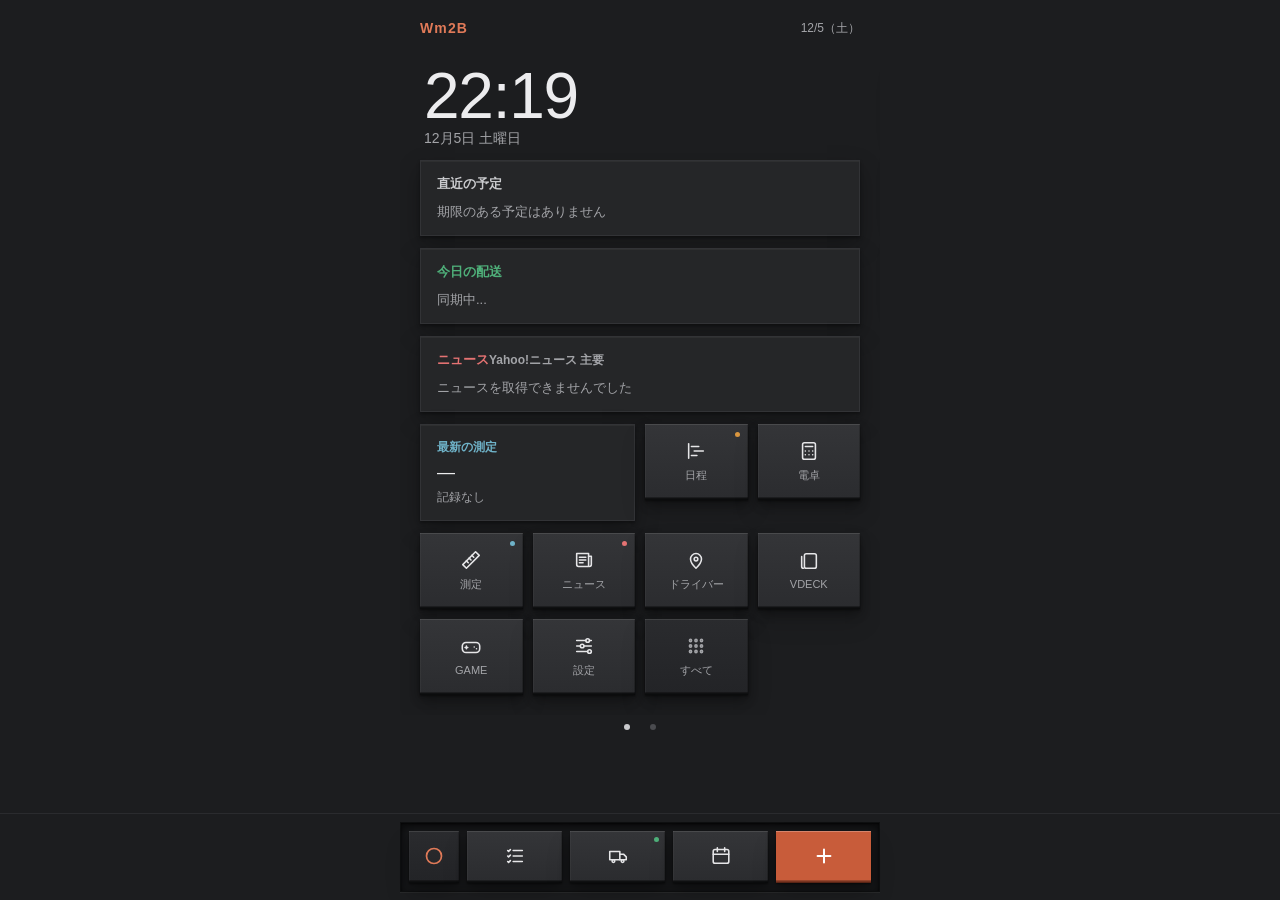
==== commit c46b2159: "ニュース機能を追加（Yahoo!ニュース主要の見出しと本文をアプリ内で読む） - 中継Worker に /news/list（RSSの見出し一覧）と /news/article（記事ページから本文を抜" ====
--- a/index.html
+++ b/index.html
@@ -208,6 +208,19 @@
     </div>
     <div class="cal-grid" id="calGrid"></div>
     <div id="calDetail"></div>
+    <div id="calMonthList"></div>
+  </div>
+
+  <!-- NEWS（news.js。一覧と、タップで開く記事本文をこのタブの中で切り替える） -->
+  <div id="tab-news" class="tab-content">
+    <div id="newsListView">
+      <div class="news-bar">
+        <div><div class="news-hd">ニュース</div><div class="news-src">Yahoo!ニュース 主要 · <span id="newsStatus"></span></div></div>
+        <button type="button" class="sm-btn sm-btn-sec" onclick="newsRefresh()">更新</button>
+      </div>
+      <div id="newsList"></div>
+    </div>
+    <div id="newsReader" class="news-reader hide"></div>
   </div>
 
   <!-- SCHEDULE -->
@@ -294,105 +307,9 @@
         </div>
       </div>
       <div class="calc-pg pg-right" id="calcPg1">
-        <div class="meas-container"><div class="meas-reset-bar">
-          <button class="meas-bar-btn meas-bar-save" onclick="measSave()">SAVE</button>
-          <button class="meas-bar-btn meas-bar-log"  id="measLogBtn" onclick="measToggleHist()">LOG</button>
-          <button class="meas-bar-btn meas-bar-reset" onclick="resetAllMeas()">全リセット</button>
-        </div>
-          <div class="meas-phase">
-            <div class="meas-phase-hd th-u">U相</div>
-            <table class="meas-tbl">
-              <tr><th style="width:8%"></th><th class="th-ur"><span class="meas-th-inner">R<button class="col-reset" onclick="clearMeasCol('u','r')">CLR</button></span></th><th class="meas-sep-th"></th><th><span class="meas-th-inner">A<button class="col-reset" onclick="clearMeasCol('u','a')">CLR</button></span></th><th><span class="meas-th-inner">B<button class="col-reset" onclick="clearMeasCol('u','b')">CLR</button></span></th></tr>
-              <tr><td class="meas-lbl">ON</td>
-                <td><div class="meas-td-wrap"><input class="meas-in" id="mu_on_r" type="text" inputmode="decimal" pattern="[0-9.\-]*" oninput="autoDecimalMeas(this,'u')"><button class="meas-x" onclick="clearMeasInput(this,'u')">×</button></div></td>
-                <td class="meas-sep-lbl">OFF</td>
-                <td><div class="meas-td-wrap"><input class="meas-in" id="mu_on_a" type="text" inputmode="decimal" pattern="[0-9.\-]*" oninput="autoDecimalMeas(this,'u')"><button class="meas-x" onclick="clearMeasInput(this,'u')">×</button></div></td>
-                <td><div class="meas-td-wrap"><input class="meas-in" id="mu_on_b" type="text" inputmode="decimal" pattern="[0-9.\-]*" oninput="autoDecimalMeas(this,'u')"><button class="meas-x" onclick="clearMeasInput(this,'u')">×</button></div></td></tr>
-              <tr><td class="meas-lbl">OFF</td>
-                <td><div class="meas-td-wrap"><input class="meas-in" id="mu_off_r" type="text" inputmode="decimal" pattern="[0-9.\-]*" oninput="autoDecimalMeas(this,'u')"><button class="meas-x" onclick="clearMeasInput(this,'u')">×</button></div></td>
-                <td class="meas-sep-lbl">ON</td>
-                <td><div class="meas-td-wrap"><input class="meas-in" id="mu_off_a" type="text" inputmode="decimal" pattern="[0-9.\-]*" oninput="autoDecimalMeas(this,'u')"><button class="meas-x" onclick="clearMeasInput(this,'u')">×</button></div></td>
-                <td><div class="meas-td-wrap"><input class="meas-in" id="mu_off_b" type="text" inputmode="decimal" pattern="[0-9.\-]*" oninput="autoDecimalMeas(this,'u')"><button class="meas-x" onclick="clearMeasInput(this,'u')">×</button></div></td></tr>
-              <tr><td class="meas-lbl">判定</td>
-                <td class="meas-diff" id="mu_d_r"><span class="d-num">—</span><span class="d-lbl"></span></td>
-                <td class="meas-sep-td"></td>
-                <td class="meas-diff" id="mu_d_a"><span class="d-num">—</span><span class="d-lbl"></span></td>
-                <td class="meas-diff" id="mu_d_b"><span class="d-num">—</span><span class="d-lbl"></span></td></tr>
-            </table>
-          </div>
-          <div class="meas-phase">
-            <div class="meas-phase-hd th-v">V相</div>
-            <table class="meas-tbl">
-              <tr><th style="width:8%"></th><th class="th-vr"><span class="meas-th-inner">R<button class="col-reset" onclick="clearMeasCol('v','r')">CLR</button></span></th><th class="meas-sep-th"></th><th><span class="meas-th-inner">A<button class="col-reset" onclick="clearMeasCol('v','a')">CLR</button></span></th><th><span class="meas-th-inner">B<button class="col-reset" onclick="clearMeasCol('v','b')">CLR</button></span></th></tr>
-              <tr><td class="meas-lbl">ON</td>
-                <td><div class="meas-td-wrap"><input class="meas-in" id="mv_on_r" type="text" inputmode="decimal" pattern="[0-9.\-]*" oninput="autoDecimalMeas(this,'v')"><button class="meas-x" onclick="clearMeasInput(this,'v')">×</button></div></td>
-                <td class="meas-sep-lbl">OFF</td>
-                <td><div class="meas-td-wrap"><input class="meas-in" id="mv_on_a" type="text" inputmode="decimal" pattern="[0-9.\-]*" oninput="autoDecimalMeas(this,'v')"><button class="meas-x" onclick="clearMeasInput(this,'v')">×</button></div></td>
-                <td><div class="meas-td-wrap"><input class="meas-in" id="mv_on_b" type="text" inputmode="decimal" pattern="[0-9.\-]*" oninput="autoDecimalMeas(this,'v')"><button class="meas-x" onclick="clearMeasInput(this,'v')">×</button></div></td></tr>
-              <tr><td class="meas-lbl">OFF</td>
-                <td><div class="meas-td-wrap"><input class="meas-in" id="mv_off_r" type="text" inputmode="decimal" pattern="[0-9.\-]*" oninput="autoDecimalMeas(this,'v')"><button class="meas-x" onclick="clearMeasInput(this,'v')">×</button></div></td>
-                <td class="meas-sep-lbl">ON</td>
-                <td><div class="meas-td-wrap"><input class="meas-in" id="mv_off_a" type="text" inputmode="decimal" pattern="[0-9.\-]*" oninput="autoDecimalMeas(this,'v')"><button class="meas-x" onclick="clearMeasInput(this,'v')">×</button></div></td>
-                <td><div class="meas-td-wrap"><input class="meas-in" id="mv_off_b" type="text" inputmode="decimal" pattern="[0-9.\-]*" oninput="autoDecimalMeas(this,'v')"><button class="meas-x" onclick="clearMeasInput(this,'v')">×</button></div></td></tr>
-              <tr><td class="meas-lbl">判定</td>
-                <td class="meas-diff" id="mv_d_r"><span class="d-num">—</span><span class="d-lbl"></span></td>
-                <td class="meas-sep-td"></td>
-                <td class="meas-diff" id="mv_d_a"><span class="d-num">—</span><span class="d-lbl"></span></td>
-                <td class="meas-diff" id="mv_d_b"><span class="d-num">—</span><span class="d-lbl"></span></td></tr>
-            </table>
-          </div>
-          <div class="meas-phase">
-            <div class="meas-phase-hd th-w">W相</div>
-            <table class="meas-tbl">
-              <tr><th style="width:8%"></th><th class="th-wr"><span class="meas-th-inner">R<button class="col-reset" onclick="clearMeasCol('w','r')">CLR</button></span></th><th class="meas-sep-th"></th><th><span class="meas-th-inner">A<button class="col-reset" onclick="clearMeasCol('w','a')">CLR</button></span></th><th><span class="meas-th-inner">B<button class="col-reset" onclick="clearMeasCol('w','b')">CLR</button></span></th></tr>
-              <tr><td class="meas-lbl">ON</td>
-                <td><div class="meas-td-wrap"><input class="meas-in" id="mw_on_r" type="text" inputmode="decimal" pattern="[0-9.\-]*" oninput="autoDecimalMeas(this,'w')"><button class="meas-x" onclick="clearMeasInput(this,'w')">×</button></div></td>
-                <td class="meas-sep-lbl">OFF</td>
-                <td><div class="meas-td-wrap"><input class="meas-in" id="mw_on_a" type="text" inputmode="decimal" pattern="[0-9.\-]*" oninput="autoDecimalMeas(this,'w')"><button class="meas-x" onclick="clearMeasInput(this,'w')">×</button></div></td>
-                <td><div class="meas-td-wrap"><input class="meas-in" id="mw_on_b" type="text" inputmode="decimal" pattern="[0-9.\-]*" oninput="autoDecimalMeas(this,'w')"><button class="meas-x" onclick="clearMeasInput(this,'w')">×</button></div></td></tr>
-              <tr><td class="meas-lbl">OFF</td>
-                <td><div class="meas-td-wrap"><input class="meas-in" id="mw_off_r" type="text" inputmode="decimal" pattern="[0-9.\-]*" oninput="autoDecimalMeas(this,'w')"><button class="meas-x" onclick="clearMeasInput(this,'w')">×</button></div></td>
-                <td class="meas-sep-lbl">ON</td>
-                <td><div class="meas-td-wrap"><input class="meas-in" id="mw_off_a" type="text" inputmode="decimal" pattern="[0-9.\-]*" oninput="autoDecimalMeas(this,'w')"><button class="meas-x" onclick="clearMeasInput(this,'w')">×</button></div></td>
-                <td><div class="meas-td-wrap"><input class="meas-in" id="mw_off_b" type="text" inputmode="decimal" pattern="[0-9.\-]*" oninput="autoDecimalMeas(this,'w')"><button class="meas-x" onclick="clearMeasInput(this,'w')">×</button></div></td></tr>
-              <tr><td class="meas-lbl">判定</td>
-                <td class="meas-diff" id="mw_d_r"><span class="d-num">—</span><span class="d-lbl"></span></td>
-                <td class="meas-sep-td"></td>
-                <td class="meas-diff" id="mw_d_a"><span class="d-num">—</span><span class="d-lbl"></span></td>
-                <td class="meas-diff" id="mw_d_b"><span class="d-num">—</span><span class="d-lbl"></span></td></tr>
-            </table>
-          </div>
-
-        </div>
-      <!-- ===== SAVE パネル（calcPg1直下） ===== -->
-      <div class="meas-save-panel" id="measSavePanel">
-        <div class="meas-sp-title">SAVE — 機番を入力して保存</div>
-        <div class="meas-sp-kiban-row">
-          <span class="meas-sp-lbl">機番</span>
-          <input class="meas-sp-kiban-in" id="measKibanIn" type="text" inputmode="numeric" pattern="[0-9]*" placeholder="機番を入力">
-        </div>
-        <div class="meas-sp-status-row" id="measSaveStatusRow">
-          <button class="meas-sp-status sel" data-status="完成時">完成時</button>
-          <button class="meas-sp-status"     data-status="出荷前">出荷前</button>
-          <button class="meas-sp-status"     data-status="AG中">AG中</button>
-          <button class="meas-sp-status"     data-status="AG後">AG後</button>
-        </div>
-        <div class="meas-sp-act-row">
-          <button class="meas-sp-cancel" onclick="measCloseSavePanel()">キャンセル</button>
-          <button class="meas-sp-ok"     onclick="measConfirmSave()">保存する</button>
-        </div>
-      </div>
-      <!-- ===== LOG ビュー（calcPg1直下） ===== -->
-      <div class="meas-hist-view hidden" id="measHistView">
-        <div class="meas-hist-sidebar" id="measHistSidebar">
-          <button class="meas-hist-back" onclick="measToggleHist()">◀ 測定へ戻る</button>
-          <div class="meas-hist-sidebar-hd">保存履歴</div>
-          <div id="measHistList"></div>
-        </div>
-        <div class="meas-hist-detail" id="measHistDetail">
-          <div class="meas-hist-empty">← 履歴を選択</div>
-        </div>
-      </div>
+        <!-- 測定：測定アプリ(meas.html)をそのまま埋め込む（2026-10-30〜。旧・電卓タブ内の三相測定は廃止）。
+             記録は同じ localStorage の meas_history を使う。初めてこのページを開いた時に読み込む（calcPgSwitch） -->
+        <iframe class="calc-meas-frame" id="calcMeasFrame" data-src="meas.html" title="測定"></iframe>
       </div>
       <div class="calc-pg pg-right" id="calcPg2">
         <div class="vape-container">
@@ -704,6 +621,7 @@
 <script src="quiz.js"></script>
 <script src="mahjong.js"></script>
 <script src="camera.js"></script>
+<script src="news.js"></script>
 <script src="launcher.js"></script>
 <script src="main.js"></script>
 </body>
--- a/style.css
+++ b/style.css
@@ -912,12 +912,72 @@
       font-size: 10px; font-weight: 700;
       padding: 2px 6px; border-radius: 5px; flex-shrink: 0; margin-top: 1px;
     }
+    .cal-detail-row.tap { cursor: pointer; }
+    /* この月の予定（カレンダー下の一覧）：日付見出しで区切り、イベントは1件ずつカード */
+    .cal-month { margin-bottom: 14px; }
+    .cal-ml-hd { font-size: 14px; font-weight: 700; color: var(--text); padding: 0 2px 4px; }
+    .cal-ml-count { float: right; font-size: 12px; font-weight: 600; color: var(--text-sub); }
+    .cal-ml-group { margin-top: 14px; }
+    .cal-ml-day {
+      display: flex; align-items: center; gap: 6px;
+      font-size: 14px; font-weight: 700; color: var(--text);
+      padding: 0 2px 6px; margin-bottom: 6px; border-bottom: 2px solid var(--border-strong, #4A4B4F);
+      cursor: pointer;
+    }
+    .cal-ml-day.sat { color: #60A5FA; }
+    .cal-ml-day.hol { color: #F87171; }
+    .cal-ml-day.today { color: var(--accent); border-bottom-color: var(--accent); }
+    .cal-ml-today { font-size: 10px; padding: 1px 5px; background: var(--accent-dim); color: var(--accent); }
+    .cal-ml-row {
+      display: flex; align-items: center; gap: 8px; width: 100%; margin-bottom: 6px;
+      padding: 11px 12px; border: 1px solid var(--border); border-left: 3px solid var(--border);
+      background: var(--surface); color: var(--text); font-family: inherit; font-size: 13px; text-align: left;
+      box-shadow: 0 1px 2px rgba(0,0,0,.35);
+    }
+    .cal-ml-row.ev-hol { border-left-color: #A78BFA; }
+    .cal-ml-row.ev-rem { border-left-color: var(--accent); }
+    .cal-ml-row.ev-ac  { border-left-color: #FBB040; }
+    .cal-ml-row.ev-ad  { border-left-color: #4ADE80; }
+    .cal-ml-row.tap { cursor: pointer; }
+    .cal-ml-row.tap:active { background: var(--surface-2); }
+    .cal-ml-title { flex: 1; min-width: 0; overflow: hidden; text-overflow: ellipsis; white-space: nowrap; }
+    .cal-ml-sub { display: block; font-size: 11px; color: var(--text-sub); overflow: hidden; text-overflow: ellipsis; }
+    .cal-ml-qty { flex-shrink: 0; font-weight: 700; font-variant-numeric: tabular-nums; }
+    .cal-ml-go { flex-shrink: 0; color: var(--text-faint); font-size: 16px; }
     .cal-detail-empty {
       text-align: center; color: var(--text-faint);
       font-size: 13px; padding: 14px 0;
     }
 
     /* ===== SCHEDULE TAB ===== */
+    /* ===== NEWS TAB（news.js） ===== */
+    .news-bar { display: flex; align-items: center; justify-content: space-between; gap: 10px; margin-bottom: 10px; }
+    .news-hd  { font-size: 16px; font-weight: 700; color: var(--text); }
+    .news-src { font-size: 11px; color: var(--text-sub); margin-top: 2px; }
+    .news-item {
+      display: flex; flex-direction: column; gap: 4px; width: 100%; margin-bottom: 6px;
+      padding: 12px 12px; border: 1px solid var(--border); border-left: 3px solid #E57373;
+      background: var(--surface); color: var(--text); font-family: inherit; text-align: left; cursor: pointer;
+      box-shadow: 0 1px 2px rgba(0,0,0,.35);
+    }
+    .news-item:active { background: var(--surface-2); }
+    .news-item-title { font-size: 15px; font-weight: 600; line-height: 1.45; }
+    .news-item-date  { font-size: 11px; color: var(--text-sub); }
+    .news-empty { text-align: center; color: var(--text-faint); font-size: 13px; padding: 24px 0; }
+    .news-reader.hide, #newsListView.hide { display: none; }
+    .news-back {
+      display: block; width: 100%; margin-bottom: 12px; padding: 11px;
+      background: var(--surface-2); border: 1px solid var(--border); color: var(--text);
+      font-family: inherit; font-size: 14px; font-weight: 700; cursor: pointer;
+    }
+    .news-title { font-size: 19px; font-weight: 700; line-height: 1.45; color: var(--text); margin: 0 0 6px; }
+    .news-meta  { font-size: 12px; color: var(--text-sub); margin-bottom: 12px; }
+    .news-img   { display: block; width: 100%; height: auto; margin-bottom: 12px; background: var(--surface); }
+    .news-lead  { font-size: 15px; font-weight: 600; line-height: 1.8; color: var(--text); margin: 0 0 12px; padding: 10px 12px; background: var(--surface); border-left: 3px solid #E57373; white-space: pre-line; }
+    .news-p     { font-size: 16px; line-height: 1.9; color: var(--text); margin: 0 0 14px; white-space: pre-line; }
+    .news-orig  { display: block; margin: 18px 0 8px; text-align: center; font-size: 12px; color: var(--text-sub); }
+    .ln-rem-bar.ln-news-bar { background: #E57373; }
+
     .sch-title-bar {
       font-size: 11px; font-weight: 700;
       color: var(--text-faint); letter-spacing: 1px;
@@ -1021,6 +1081,7 @@
       align-items:center; margin-top:4px; }
     .calc-dot { width:12px; height:6px; border-radius:3px; background:var(--border); transition:background .2s; cursor:pointer; padding:3px 6px; box-sizing:content-box; }
     .calc-dot.on { background:var(--accent); }
+    .calc-meas-frame { display:block; width:100%; height:100%; border:0; background:#1A1614; }
     .meas-container { height:100%; overflow-y:auto; padding:8px 6px; display:flex; flex-direction:column; justify-content:space-between; }
     .meas-phase { margin-bottom:0; }
     .meas-phase-hd { font-size:13px; font-weight:700; color:var(--accent);
